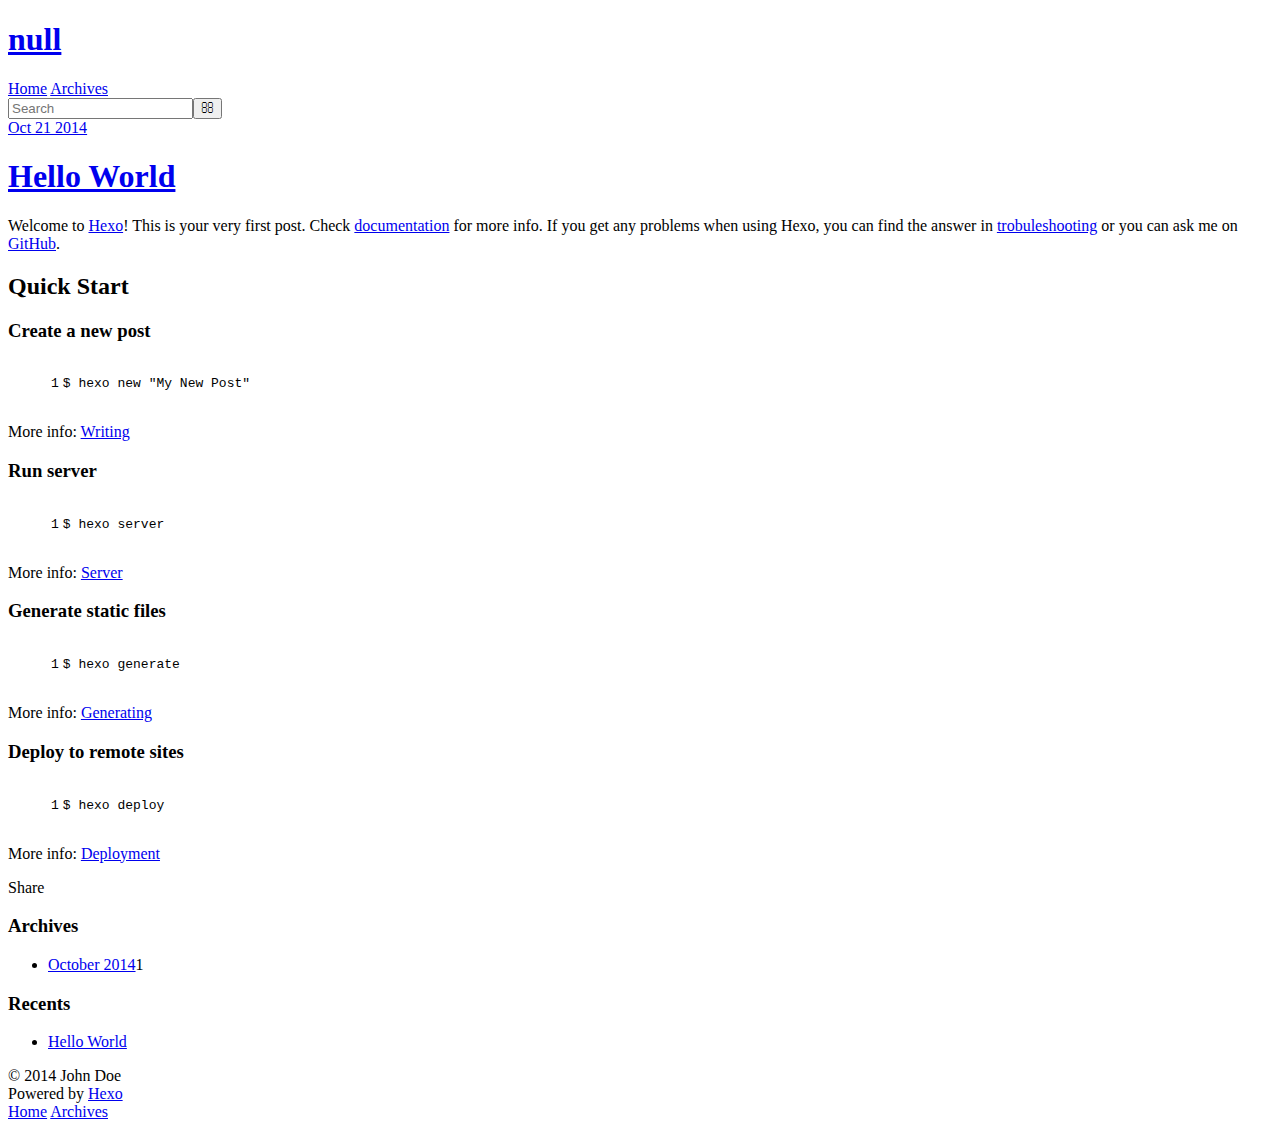
==== index.html @ 75761939 "Site updated: 2014-10-22 15:14:21" ====
<!DOCTYPE html>
<html>
<head>
  <meta charset="utf-8">
  
  <title>null</title>
  <meta name="viewport" content="width=device-width, initial-scale=1, maximum-scale=1">
  <meta name="description">
<meta property="og:type" content="website">
<meta property="og:title">
<meta property="og:url" content="http://yoursite.com/">
<meta property="og:site_name">
<meta property="og:description">
<meta name="twitter:card" content="summary">
<meta name="twitter:title">
<meta name="twitter:description">

  
    <link rel="alternative" href="/atom.xml" title="null" type="application/atom+xml">
  
  
    <link rel="icon" href="/favicon.png">
  
  <link href="//fonts.googleapis.com/css?family=Source+Code+Pro" rel="stylesheet" type="text/css">
  <link rel="stylesheet" href="/css/style.css" type="text/css">

  

</head>
<body>
  <div id="container">
    <div id="wrap">
      <header id="header">
  <div id="banner"></div>
  <div id="header-outer" class="outer">
    <div id="header-title" class="inner">
      <h1 id="logo-wrap">
        <a href="/" id="logo">null</a>
      </h1>
      
    </div>
    <div id="header-inner" class="inner">
      <nav id="main-nav">
        <a id="main-nav-toggle" class="nav-icon"></a>
        
          <a class="main-nav-link" href="/">Home</a>
        
          <a class="main-nav-link" href="/archives">Archives</a>
        
      </nav>
      <nav id="sub-nav">
        
          <a id="nav-rss-link" class="nav-icon" href="/atom.xml" title="RSS Feed"></a>
        
        <a id="nav-search-btn" class="nav-icon" title="Search"></a>
      </nav>
      <div id="search-form-wrap">
        <form action="//google.com/search" method="get" accept-charset="UTF-8" class="search-form"><input type="search" name="q" results="0" class="search-form-input" placeholder="Search"><input type="submit" value="&#xF002;" class="search-form-submit"><input type="hidden" name="q" value="site:http://yoursite.com"></form>
      </div>
    </div>
  </div>
</header>
      <div class="outer">
        <section id="main">
  
    <article id="post-hello-world" class="article article-type-post" itemscope itemprop="blogPost">
  <div class="article-meta">
    <a href="/2014/10/21/hello-world/" class="article-date">
  <time datetime="2014-10-21T13:55:14.000Z" itemprop="datePublished">Oct 21 2014</time>
</a>
    
  </div>
  <div class="article-inner">
    
    
      <header class="article-header">
        
  
    <h1 itemprop="name">
      <a class="article-title" href="/2014/10/21/hello-world/">Hello World</a>
    </h1>
  

      </header>
    
    <div class="article-entry" itemprop="articleBody">
      
        <p>Welcome to <a href="http://hexo.io/" target="_blank" rel="external">Hexo</a>! This is your very first post. Check <a href="http://hexo.io/docs/" target="_blank" rel="external">documentation</a> for more info. If you get any problems when using Hexo, you can find the answer in <a href="http://hexo.io/docs/troubleshooting.html" target="_blank" rel="external">trobuleshooting</a> or you can ask me on <a href="https://github.com/hexojs/hexo/issues" target="_blank" rel="external">GitHub</a>.</p>
<h2 id="Quick_Start">Quick Start</h2>
<h3 id="Create_a_new_post">Create a new post</h3>
<figure class="highlight bash"><table><tr><td class="gutter"><pre><div class="line">1</div></pre></td><td class="code"><pre><div class="line">$ hexo new <span class="string">"My New Post"</span></div></pre></td></tr></table></figure>

<p>More info: <a href="http://hexo.io/docs/writing.html" target="_blank" rel="external">Writing</a></p>
<h3 id="Run_server">Run server</h3>
<figure class="highlight bash"><table><tr><td class="gutter"><pre><div class="line">1</div></pre></td><td class="code"><pre><div class="line">$ hexo server</div></pre></td></tr></table></figure>

<p>More info: <a href="http://hexo.io/docs/server.html" target="_blank" rel="external">Server</a></p>
<h3 id="Generate_static_files">Generate static files</h3>
<figure class="highlight bash"><table><tr><td class="gutter"><pre><div class="line">1</div></pre></td><td class="code"><pre><div class="line">$ hexo generate</div></pre></td></tr></table></figure>

<p>More info: <a href="http://hexo.io/docs/generating.html" target="_blank" rel="external">Generating</a></p>
<h3 id="Deploy_to_remote_sites">Deploy to remote sites</h3>
<figure class="highlight bash"><table><tr><td class="gutter"><pre><div class="line">1</div></pre></td><td class="code"><pre><div class="line">$ hexo deploy</div></pre></td></tr></table></figure>

<p>More info: <a href="http://hexo.io/docs/deployment.html" target="_blank" rel="external">Deployment</a></p>

      
    </div>
    <footer class="article-footer">
      <a data-url="http://yoursite.com/2014/10/21/hello-world/" data-id="14nq9srunva4z43i" class="article-share-link">Share</a>
      
      
    </footer>
  </div>
  
</article>


  
  
</section>
        
          <aside id="sidebar">
  
    
  
    
  
    
  
    
  <div class="widget-wrap">
    <h3 class="widget-title">Archives</h3>
    <div class="widget">
      <ul class="archive-list"><li class="archive-list-item"><a class="archive-list-link" href="/archives/2014/10/">October 2014</a><span class="archive-list-count">1</span></li></ul>
    </div>
  </div>

  
    
  <div class="widget-wrap">
    <h3 class="widget-title">Recents</h3>
    <div class="widget">
      <ul>
        
          <li>
            <a href="/2014/10/21/hello-world/">Hello World</a>
          </li>
        
      </ul>
    </div>
  </div>

  
</aside>
        
      </div>
      <footer id="footer">
  
  <div class="outer">
    <div id="footer-info" class="inner">
      &copy; 2014 John Doe<br>
      Powered by <a href="http://hexo.io/" target="_blank">Hexo</a>
    </div>
  </div>
</footer>
    </div>
    <nav id="mobile-nav">
  
    <a href="/" class="mobile-nav-link">Home</a>
  
    <a href="/archives" class="mobile-nav-link">Archives</a>
  
</nav>
    

<script src="//ajax.googleapis.com/ajax/libs/jquery/2.0.3/jquery.min.js"></script>


  <link rel="stylesheet" href="/fancybox/jquery.fancybox.css" type="text/css">

  <script src="/fancybox/jquery.fancybox.pack.js" type="text/javascript"></script>



<script src="/js/script.js" type="text/javascript"></script>


  </div>
</body>
</html>
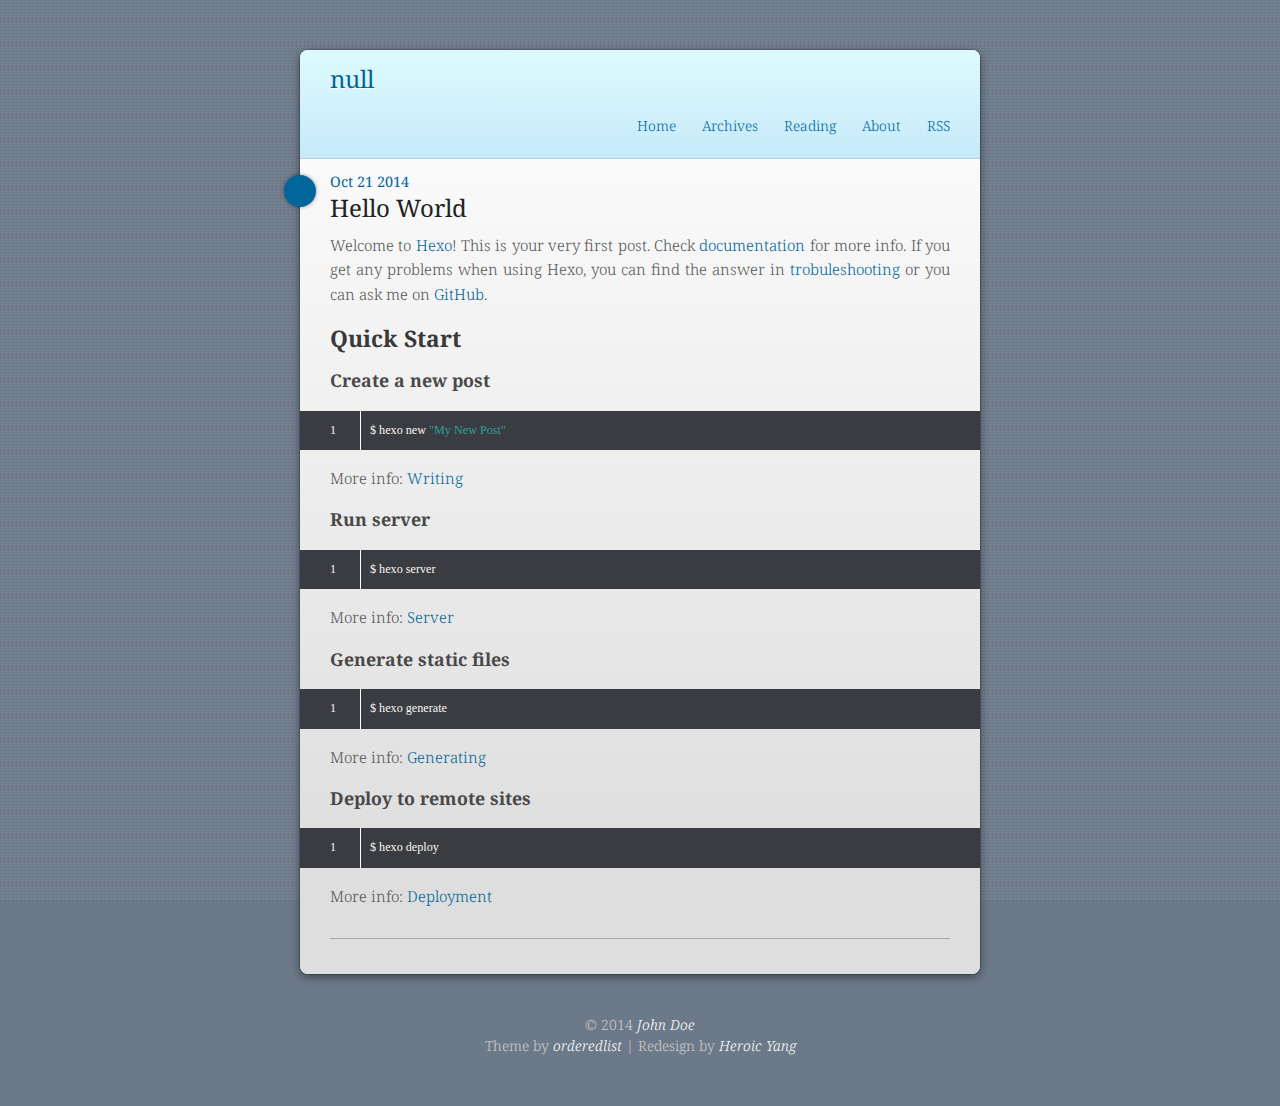
==== commit 9e2bf6bc: "Site updated: 2014-10-22 15:49:49" ====
--- a/index.html
+++ b/index.html
@@ -1,14 +1,19 @@
-<!DOCTYPE html>
+<!DOCTYPE HTML>
 <html>
 <head>
   <meta charset="utf-8">
+  <meta http-equiv="X-UA-Compatible" content="chrome=1">
   
   <title>null</title>
-  <meta name="viewport" content="width=device-width, initial-scale=1, maximum-scale=1">
+  <meta name="viewport" content="width=device-width, initial-scale=1, maximum-scale=1, user-scalable=no">
+  
+    <meta name="author" content="John Doe">
+  
+  
   <meta name="description">
 <meta property="og:type" content="website">
 <meta property="og:title">
-<meta property="og:url" content="http://yoursite.com/">
+<meta property="og:url" content="http://lyisme.com/">
 <meta property="og:site_name">
 <meta property="og:description">
 <meta name="twitter:card" content="summary">
@@ -16,76 +21,69 @@
 <meta name="twitter:description">
 
   
-    <link rel="alternative" href="/atom.xml" title="null" type="application/atom+xml">
+    <link rel="alternate" href="/atom.xml" title="null" type="application/atom+xml">
   
   
-    <link rel="icon" href="/favicon.png">
+    <link rel="icon" type="image/x-icon" href="/favicon.ico">
   
-  <link href="//fonts.googleapis.com/css?family=Source+Code+Pro" rel="stylesheet" type="text/css">
   <link rel="stylesheet" href="/css/style.css" type="text/css">
 
+  <!--[if lt IE 9]><script src="//html5shiv.googlecode.com/svn/trunk/html5.js"></script><![endif]-->
+  
+</head>
+
+<body>
+  <div class="wrapper">
+    <header id="header">
+  <div class="title">
+    <h1><a href="/">null</a></h1>
+    <p><a href="/"></a></p>
+  </div>
+  <nav class="nav">
+    <ul>
+      
+        <li><a href="/">Home</a></li>
+      
+        <li><a href="/archives">Archives</a></li>
+      
+        <li><a href="/reading">Reading</a></li>
+      
+        <li><a href="/about">About</a></li>
+      
+      
+        <li><a href="/atom.xml">RSS</a></li>
+      
+    </ul>
+    <div class="clearfix"></div>
+  </nav>
+  <div class="clearfix"></div>
+</header>
+    <div class="content">
+
+
+
+
+  
+    <article class="post">
+  <header>
+    
+      <div class="icon"></div>
+      <a href="/2014/10/21/hello-world/">
+  <time datetime="2014-10-21T13:55:14.000Z">
+    Oct 21 2014
+  </time>
+</a>
+    
+    
+  
+    <h1 class="title"><a href="/2014/10/21/hello-world/">Hello World</a></h1>
   
 
-</head>
-<body>
-  <div id="container">
-    <div id="wrap">
-      <header id="header">
-  <div id="banner"></div>
-  <div id="header-outer" class="outer">
-    <div id="header-title" class="inner">
-      <h1 id="logo-wrap">
-        <a href="/" id="logo">null</a>
-      </h1>
-      
-    </div>
-    <div id="header-inner" class="inner">
-      <nav id="main-nav">
-        <a id="main-nav-toggle" class="nav-icon"></a>
-        
-          <a class="main-nav-link" href="/">Home</a>
-        
-          <a class="main-nav-link" href="/archives">Archives</a>
-        
-      </nav>
-      <nav id="sub-nav">
-        
-          <a id="nav-rss-link" class="nav-icon" href="/atom.xml" title="RSS Feed"></a>
-        
-        <a id="nav-search-btn" class="nav-icon" title="Search"></a>
-      </nav>
-      <div id="search-form-wrap">
-        <form action="//google.com/search" method="get" accept-charset="UTF-8" class="search-form"><input type="search" name="q" results="0" class="search-form-input" placeholder="Search"><input type="submit" value="&#xF002;" class="search-form-submit"><input type="hidden" name="q" value="site:http://yoursite.com"></form>
-      </div>
-    </div>
-  </div>
-</header>
-      <div class="outer">
-        <section id="main">
+  </header>
   
-    <article id="post-hello-world" class="article article-type-post" itemscope itemprop="blogPost">
-  <div class="article-meta">
-    <a href="/2014/10/21/hello-world/" class="article-date">
-  <time datetime="2014-10-21T13:55:14.000Z" itemprop="datePublished">Oct 21 2014</time>
-</a>
+  <div class="entry">
     
-  </div>
-  <div class="article-inner">
-    
-    
-      <header class="article-header">
-        
-  
-    <h1 itemprop="name">
-      <a class="article-title" href="/2014/10/21/hello-world/">Hello World</a>
-    </h1>
-  
-
-      </header>
-    
-    <div class="article-entry" itemprop="articleBody">
-      
-        <p>Welcome to <a href="http://hexo.io/" target="_blank" rel="external">Hexo</a>! This is your very first post. Check <a href="http://hexo.io/docs/" target="_blank" rel="external">documentation</a> for more info. If you get any problems when using Hexo, you can find the answer in <a href="http://hexo.io/docs/troubleshooting.html" target="_blank" rel="external">trobuleshooting</a> or you can ask me on <a href="https://github.com/hexojs/hexo/issues" target="_blank" rel="external">GitHub</a>.</p>
+      <p>Welcome to <a href="http://hexo.io/" target="_blank" rel="external">Hexo</a>! This is your very first post. Check <a href="http://hexo.io/docs/" target="_blank" rel="external">documentation</a> for more info. If you get any problems when using Hexo, you can find the answer in <a href="http://hexo.io/docs/troubleshooting.html" target="_blank" rel="external">trobuleshooting</a> or you can ask me on <a href="https://github.com/hexojs/hexo/issues" target="_blank" rel="external">GitHub</a>.</p>
 <h2 id="Quick_Start">Quick Start</h2>
 <h3 id="Create_a_new_post">Create a new post</h3>
 <figure class="highlight bash"><table><tr><td class="gutter"><pre><div class="line">1</div></pre></td><td class="code"><pre><div class="line">$ hexo new <span class="string">"My New Post"</span></div></pre></td></tr></table></figure>
@@ -104,88 +102,54 @@
 
 <p>More info: <a href="http://hexo.io/docs/deployment.html" target="_blank" rel="external">Deployment</a></p>
 
-      
-    </div>
-    <footer class="article-footer">
-      <a data-url="http://yoursite.com/2014/10/21/hello-world/" data-id="14nq9srunva4z43i" class="article-share-link">Share</a>
+    
+  </div>
+  <footer class="end-sep">
+    
       
       
-    </footer>
-  </div>
-  
+    
+    <div class="clearfix"></div>
+  </footer>
 </article>
 
 
   
+
+  <nav id="pagination">
   
-</section>
-        
-          <aside id="sidebar">
   
-    
+  <div class="clearfix"></div>
+</nav>
+
+</div>
+  </div>
+  <footer id="footer"><div class="copyright">
   
-    
+  &copy; 2014 <a href="/">John Doe</a>
   
-    
-  
-    
-  <div class="widget-wrap">
-    <h3 class="widget-title">Archives</h3>
-    <div class="widget">
-      <ul class="archive-list"><li class="archive-list-item"><a class="archive-list-link" href="/archives/2014/10/">October 2014</a><span class="archive-list-count">1</span></li></ul>
-    </div>
-  </div>
-
-  
-    
-  <div class="widget-wrap">
-    <h3 class="widget-title">Recents</h3>
-    <div class="widget">
-      <ul>
-        
-          <li>
-            <a href="/2014/10/21/hello-world/">Hello World</a>
-          </li>
-        
-      </ul>
-    </div>
-  </div>
-
-  
-</aside>
-        
-      </div>
-      <footer id="footer">
-  
-  <div class="outer">
-    <div id="footer-info" class="inner">
-      &copy; 2014 John Doe<br>
-      Powered by <a href="http://hexo.io/" target="_blank">Hexo</a>
-    </div>
-  </div>
-</footer>
-    </div>
-    <nav id="mobile-nav">
-  
-    <a href="/" class="mobile-nav-link">Home</a>
-  
-    <a href="/archives" class="mobile-nav-link">Archives</a>
-  
-</nav>
-    
-
-<script src="//ajax.googleapis.com/ajax/libs/jquery/2.0.3/jquery.min.js"></script>
-
-
-  <link rel="stylesheet" href="/fancybox/jquery.fancybox.css" type="text/css">
-
-  <script src="/fancybox/jquery.fancybox.pack.js" type="text/javascript"></script>
+</div>
+<div class="theme-copyright">
+  Theme by <a href="https://github.com/orderedlist" target="_blank">orderedlist</a>
+   | 
+  Redesign by <a href="http://heroicyang.com/" target="_blank">Heroic Yang</a>
+</div>
+<div class="clearfix"></div></footer>
+  <script src="//ajax.googleapis.com/ajax/libs/jquery/1.8/jquery.min.js"></script>
+<script src="/js/scale.fix.js"></script>
+<script src="/js/jquery.imagesloaded.min.js"></script>
+<script src="/js/gallery.js"></script>
 
 
 
-<script src="/js/script.js" type="text/javascript"></script>
 
+<link rel="stylesheet" href="/fancybox/jquery.fancybox.css" media="screen" type="text/css">
+<script src="/fancybox/jquery.fancybox.pack.js"></script>
+<script type="text/javascript">
+  (function($){
+    $('.fancybox').fancybox();
+  })(jQuery);
+</script>
 
-  </div>
 </body>
 </html>--- a/css/style.css
+++ b/css/style.css
@@ -0,0 +1,951 @@
+@import url("https://fonts.googleapis.com/css?family=Droid+Serif:400italic,700italic,400,700");
+@font-face {
+  font-family: 'FontAwesome';
+  font-style: normal;
+  font-weight: normal;
+  src: url("fonts/fontawesome-webfont.eot?#iefix") format('embedded-opentype'), url("fonts/fontawesome-webfont.woff") format('woff'), url("fonts/fontawesome-webfont.ttf") format('truetype'), url("fonts/fontawesome-webfont.svg#FontAwesomeRegular") format('svg');
+}
+html {
+  background: #6c7989;
+  background: #6c7989 -webkit-linear-gradient(#6c7989, #434b55) fixed;
+  background: #6c7989 -moz-linear-gradient(#6c7989, #434b55) fixed;
+  background: #6c7989 -o-linear-gradient(#6c7989, #434b55) fixed;
+  background: #6c7989 -ms-linear-gradient(#6c7989, #434b55) fixed;
+  background: #6c7989 linear-gradient(#6c7989, #434b55) fixed;
+  background-image: url("images/checker.png");
+}
+body {
+  padding: 50px 0;
+  margin: 0;
+  font: 1em/1.5 "Droid Serif", Helvetica Neue, Helvetica, Arial, sans-serif;
+  color: #555;
+  font-weight: 300;
+}
+.wrapper {
+  width: 680px;
+  margin: 0 auto;
+  background: #dedede;
+  -webkit-border-radius: 8px;
+  border-radius: 8px;
+  -webkit-box-shadow: rgba(0,0,0,0.2) 0 0 0 1px, rgba(0,0,0,0.45) 0 3px 10px;
+  box-shadow: rgba(0,0,0,0.2) 0 0 0 1px, rgba(0,0,0,0.45) 0 3px 10px;
+}
+header,
+section,
+footer {
+  display: block;
+}
+a {
+  color: #069;
+  text-decoration: none;
+}
+p {
+  margin: 0 0 20px;
+  padding: 0;
+}
+strong {
+  color: #222;
+  font-weight: 700;
+}
+.content {
+  background: -webkit-linear-gradient(#fafafa, #dedede 700px);
+  background: -moz-linear-gradient(#fafafa, #dedede 700px);
+  background: -o-linear-gradient(#fafafa, #dedede 700px);
+  background: -ms-linear-gradient(#fafafa, #dedede 700px);
+  background: linear-gradient(#fafafa, #dedede 700px);
+  -webkit-border-radius: 0 0 8px 8px;
+  border-radius: 0 0 8px 8px;
+  border-top: 1px solid #fff;
+}
+.clearfix {
+  zoom: 1;
+}
+.clearfix:before,
+.clearfix:after {
+  content: "";
+  display: table;
+}
+.clearfix:after {
+  clear: both;
+}
+#header {
+  -webkit-border-radius: 8px 8px 0 0;
+  border-radius: 8px 8px 0 0;
+  background: #c6eafa -webkit-linear-gradient(#ddfbfc, #c6eafa);
+  background: #c6eafa -moz-linear-gradient(#ddfbfc, #c6eafa);
+  background: #c6eafa -o-linear-gradient(#ddfbfc, #c6eafa);
+  background: #c6eafa -ms-linear-gradient(#ddfbfc, #c6eafa);
+  background: #c6eafa linear-gradient(#ddfbfc, #c6eafa);
+  position: relative;
+  padding: 15px 30px;
+  border-bottom: 1px solid #b2d2e1;
+}
+#header .title {
+  float: left;
+}
+#header .nav {
+  float: right;
+  font-size: 0.875em;
+  font-family: "Droid Serif", Helvetica Neue, Helvetica, Arial, sans-serif;
+  line-height: 2.5em;
+}
+#header .nav ul {
+  list-style: none;
+}
+#header .nav ul li {
+  float: left;
+  margin-left: 26px;
+}
+#header h1 {
+  margin: 0;
+  padding: 0;
+  font-size: 1.5em;
+  font-weight: normal;
+  line-height: 1.2;
+  color: #069;
+  text-shadow: rgba(255,255,255,0.9) 0 1px 0;
+}
+#header.without-description h1 {
+  margin: 10px 0;
+}
+#header p {
+  margin: 0;
+  color: #61778b;
+  width: 300px;
+  font-size: 0.8125em;
+  font-style: italic;
+}
+article {
+  padding: 15px 30px;
+  position: relative;
+}
+article.page .icon {
+  display: none;
+}
+article.post .icon:before {
+  content: '\f0f6';
+}
+article.photo .icon:before {
+  content: '\f030';
+}
+article.link .icon:before {
+  content: '\f0c1';
+}
+article .gallery {
+  margin: 0 -30px 16px;
+  overflow: hidden;
+  position: relative;
+}
+article .gallery:hover .control {
+  opacity: 1;
+  -ms-filter: none;
+  filter: none;
+}
+article .gallery:hover img {
+  -webkit-transform: scale(1.1, 1.1);
+  -moz-transform: scale(1.1, 1.1);
+  -o-transform: scale(1.1, 1.1);
+  -ms-transform: scale(1.1, 1.1);
+  transform: scale(1.1, 1.1);
+  -webkit-transition: all 0.8s;
+  -moz-transition: all 0.8s;
+  -o-transition: all 0.8s;
+  -ms-transition: all 0.8s;
+  transition: all 0.8s;
+}
+@media screen and (max-width: 580px) {
+  article .gallery:hover img {
+    -webkit-transform: none;
+    -moz-transform: none;
+    -o-transform: none;
+    -ms-transform: none;
+    transform: none;
+    -webkit-transition: none;
+    -moz-transition: none;
+    -o-transition: none;
+    -ms-transition: none;
+    transition: none;
+  }
+}
+article .gallery img {
+  min-width: 100%;
+  max-width: 100%;
+  height: auto;
+  position: absolute;
+  top: 0;
+  left: 0;
+  opacity: 0;
+  -ms-filter: "progid:DXImageTransform.Microsoft.Alpha(Opacity=0)";
+  filter: alpha(opacity=0);
+  -webkit-transition: all 0.8s;
+  -moz-transition: all 0.8s;
+  -o-transition: all 0.8s;
+  -ms-transition: all 0.8s;
+  transition: all 0.8s;
+}
+article .gallery .control {
+  opacity: 0;
+  -ms-filter: "progid:DXImageTransform.Microsoft.Alpha(Opacity=0)";
+  filter: alpha(opacity=0);
+  -webkit-transition: 0.3s;
+  -moz-transition: 0.3s;
+  -o-transition: 0.3s;
+  -ms-transition: 0.3s;
+  transition: 0.3s;
+}
+article .gallery .prev,
+article .gallery .next {
+  position: absolute;
+  top: 0;
+  width: 50%;
+  height: 100%;
+  cursor: pointer;
+}
+article .gallery .prev:before,
+article .gallery .next:before {
+  position: absolute;
+  font: 24px/1 FontAwesome;
+  text-align: center;
+  width: 24px;
+  text-shadow: 0 0 15px rgba(0,0,0,0.5);
+  color: #fff;
+  margin-top: -12px;
+  top: 50%;
+}
+article .gallery .prev {
+  left: 0;
+}
+article .gallery .prev:before {
+  content: '\f053';
+  left: 10px;
+}
+article .gallery .next {
+  right: 0;
+}
+article .gallery .next:before {
+  content: '\f054';
+  right: 10px;
+}
+article header {
+  -webkit-border-radius: 0;
+  border-radius: 0;
+  background: none;
+  position: relative;
+  padding: 0;
+  border-bottom: 0;
+  margin-bottom: 10px;
+}
+article header .icon {
+  width: 32px;
+  height: 32px;
+  position: absolute;
+  top: 0px;
+  left: 0px;
+  margin-left: -46px;
+  color: #fff;
+  background: #069;
+  -webkit-border-radius: 100em;
+  border-radius: 100em;
+  -webkit-box-shadow: 0 0 4px rgba(0,0,0,0.4);
+  box-shadow: 0 0 4px rgba(0,0,0,0.4);
+}
+@media screen and (max-width: 600px) {
+  article header .icon {
+    display: none;
+  }
+}
+article header .icon:before {
+  position: absolute;
+  font: 20px FontAwesome;
+  top: 6px;
+  left: 0;
+  width: 32px;
+  text-align: center;
+}
+article header time {
+  font: 0.9em "Droid Serif", Helvetica Neue, Helvetica, Arial, sans-serif;
+  margin-bottom: 5px;
+  display: block;
+  line-height: 1;
+}
+article header .title {
+  font-size: 1.5em;
+  font-weight: normal;
+  line-height: 1.2;
+  margin: 0;
+  padding: 0;
+  text-shadow: rgba(255,255,255,0.9) 0 1px 0;
+}
+article header .title a {
+  color: #222;
+}
+article header .title a:hover {
+  color: #069;
+}
+article .entry {
+  font-size: 0.95em;
+  text-align: justify;
+  line-height: 1.6;
+}
+article .entry h1,
+article .entry h2,
+article .entry h3,
+article .entry h4,
+article .entry h5,
+article .entry h6 {
+  color: #222;
+  padding: 0;
+  margin: 0 0 20px;
+  line-height: 1.2;
+}
+article .entry p,
+article .entry ul,
+article .entry ol,
+article .entry table,
+article .entry dl {
+  margin: 0 0 20px;
+}
+article .entry p {
+  white-space: pre-wrap;
+  word-wrap: break-word;
+}
+article .entry h1,
+article .entry h2,
+article .entry h3 {
+  line-height: 1.1;
+}
+article .entry h1 {
+  font-size: 1.75em;
+}
+article .entry h2 {
+  color: #393939;
+}
+article .entry h3,
+article .entry h4,
+article .entry h5,
+article .entry h6 {
+  color: #494949;
+}
+article .entry blockquote {
+  margin: 0 -30px 20px;
+  padding: 15px 20px 1px 40px;
+  font-style: italic;
+  background: #ccc;
+  background: rgba(0,0,0,0.06);
+  color: #222;
+}
+article .entry img,
+article .entry video {
+  max-width: 98%;
+  -webkit-border-radius: 3px;
+  border-radius: 3px;
+  padding: 5px;
+  background: #fff;
+  -webkit-box-shadow: 0 0 8px #aaa;
+  box-shadow: 0 0 8px #aaa;
+}
+article .entry img.nstyle,
+article .entry video.nstyle {
+  -webkit-border-radius: 0;
+  border-radius: 0;
+  padding: 0;
+  background: none;
+  -webkit-box-shadow: none;
+  box-shadow: none;
+}
+article .entry iframe {
+  max-width: 98%;
+}
+article .entry .caption {
+  display: block;
+  margin-top: 5px;
+  color: #aaa;
+  position: relative;
+  font-size: 0.9em;
+  padding-left: 25px;
+}
+article .entry .caption:before {
+  content: '\f040';
+  position: absolute;
+  font: 1.3em FontAwesome;
+  position: absolute;
+  left: 0;
+  top: 3px;
+}
+article .entry code,
+article .entry pre {
+  font-family: Monaco, Bitstream Vera Sans Mono, Lucida Console, Terminal;
+  color: #333;
+  font-size: 0.8em;
+  overflow-x: scroll;
+}
+article .entry code {
+  font-size: 0.8em;
+}
+article .entry pre {
+  padding: 10px 30px;
+  background: #3a3c42;
+  color: #f8f8f2;
+  margin: 0 -30px 16px;
+}
+@media screen and (max-width: 580px) {
+  article .entry pre {
+    margin: 0 -20px 16px;
+    padding: 10px 20px;
+  }
+}
+article .entry pre code {
+  color: #f8f8f2;
+}
+li article .entry pre {
+  margin-left: -60px;
+  padding-left: 60px;
+}
+article .entry .gist article {
+  padding: 10px;
+}
+article .entry .gist table {
+  margin: 0;
+}
+article .entry .gist table td {
+  border-bottom: 0;
+}
+article .entry .gist table td.line-numbers {
+  font-size: 12px;
+}
+article .entry .gist pre {
+  margin: 0 -10px 16px;
+  padding: 10px 20px;
+  background: #f8f8f8;
+  color: #333;
+}
+article .entry table {
+  width: 100%;
+  border-collapse: collapse;
+  table-layout: fixed;
+}
+article .entry th,
+article .entry td {
+  text-align: left;
+  padding: 5px 10px;
+  border-bottom: 1px solid #aaa;
+}
+article .entry dt {
+  color: #222;
+  font-weight: 700;
+}
+article .entry th {
+  color: #222;
+}
+article .entry small {
+  font-size: 0.7em;
+}
+article .entry hr {
+  border: 0;
+  background: #aaa;
+  height: 1px;
+  margin: 0 0 20px;
+}
+article .entry .text-lt {
+  text-decoration: line-through;
+}
+article footer {
+  font-size: 0.875em;
+  border-top: 1px solid #aaa;
+  padding: 10px 0 0 0;
+  margin-top: 10px;
+}
+article footer.end-sep {
+  border-top: none;
+  border-bottom: 1px solid #aaa;
+  padding: 0 0 10px 0;
+}
+article footer a:before {
+  font: 1.1em FontAwesome;
+  padding-right: 10px;
+  vertical-align: middle;
+}
+article footer a.more-link:before {
+  content: '\f054';
+}
+article footer a.comment-link:before {
+  content: '\f075';
+}
+article footer .categories,
+article footer .tags {
+  margin: 5px 0;
+}
+article footer .categories:before,
+article footer .tags:before {
+  font: 1.1em FontAwesome;
+  margin-right: 5px;
+}
+article footer .categories:before {
+  content: '\f07b';
+}
+article footer .tags:before {
+  content: '\f02b';
+}
+#comment {
+  padding: 0 20px 20px;
+  overflow-x: hidden;
+}
+#comment .title {
+  font-weight: normal;
+  margin-bottom: 15px;
+}
+#pagination {
+  padding-bottom: 20px;
+}
+#pagination a {
+  display: block;
+  padding: 5px 10px;
+  font-family: "Droid Serif", Helvetica Neue, Helvetica, Arial, sans-serif;
+  background: #069;
+  color: #fff;
+  text-decoration: none;
+}
+#pagination .prev {
+  float: left;
+}
+#pagination .prev:before {
+  content: '\f053';
+  padding-right: 10px;
+  font-family: FontAwesome;
+}
+#pagination .next {
+  float: right;
+}
+#pagination .next:after {
+  content: '\f054';
+  padding-left: 10px;
+  font-family: FontAwesome;
+}
+.archives-title {
+  font-weight: normal;
+  font-size: 1.4em;
+  margin-bottom: 10px;
+  padding: 0 30px;
+  text-shadow: 0 0 1px #fff;
+}
+.archives-title:before {
+  font-family: FontAwesome;
+  content: '\f073';
+  margin-right: 10px;
+}
+.archives-title.tag:before {
+  content: '\f02b';
+}
+.archives-title.category:before {
+  content: '\f07b';
+}
+.archives-wrapper:last-child {
+  padding-bottom: 10px;
+}
+.archives-wrapper .archives-year > a {
+  color: #555;
+}
+.archives-wrapper .archives > article {
+  padding-top: 0;
+  padding-bottom: 0;
+}
+.archives-wrapper .archives > article header .title {
+  font-size: 1.1em;
+}
+#footer {
+  width: 680px;
+  margin: 20px auto 0;
+  padding: 20px 0 0;
+  font-size: 0.875em;
+  color: #ccc;
+  overflow: hidden;
+  text-align: center;
+}
+#footer a {
+  color: #fff;
+  font-style: italic;
+}
+@media screen and (max-width: 740px) {
+  body {
+    padding: 0;
+  }
+  .wrapper {
+    -webkit-border-radius: 0;
+    border-radius: 0;
+    -webkit-box-shadow: none;
+    box-shadow: none;
+    width: 100%;
+  }
+  #footer {
+    -webkit-border-radius: 0;
+    border-radius: 0;
+    margin: 0 auto;
+    padding: 10px;
+    width: auto;
+    text-align: left;
+  }
+}
+@media screen and (max-width: 580px) {
+  #header {
+    padding: 15px 20px;
+  }
+  #header .title {
+    float: none;
+  }
+  #header .nav ul li {
+    margin-left: 10px;
+  }
+  #header p {
+    width: 100%;
+  }
+  .archives-title {
+    padding: 0 20px;
+  }
+  article {
+    padding: 15px 20px;
+  }
+  article .gallery {
+    margin: 0 -20px 16px;
+  }
+  article .entry blockquote {
+    margin: 0 -20px 20px;
+  }
+}
+figure.highlight {
+  margin: 0 -30px 16px;
+  padding: 0 30px;
+  background: #3a3c42;
+}
+@media screen and (max-width: 580px) {
+  figure.highlight {
+    margin: 0 -20px 16px;
+    padding: 0 20px;
+  }
+}
+figure.highlight pre {
+  margin: 0 -30px 0px;
+}
+@media screen and (max-width: 580px) {
+  figure.highlight pre {
+    margin: 0 -20px 0px;
+  }
+}
+figure.highlight table {
+  margin: 0;
+  border-spacing: 0;
+}
+figure.highlight td {
+  padding: 0;
+  border-bottom: 0;
+}
+figure.highlight .gutter {
+  width: 40px;
+}
+@media screen and (max-width: 580px) {
+  figure.highlight .gutter {
+    display: none;
+  }
+}
+figure.highlight .gutter pre {
+  position: relative;
+  padding: 10px 0 10px 30px;
+  border-right: 1px solid #fff;
+  height: 100%;
+  width: 30px;
+}
+pre .comment,
+pre .template_comment,
+pre .diff .header,
+pre .doctype,
+pre .pi,
+pre .lisp .string,
+pre .javadoc {
+  color: #93a1a1;
+  font-style: italic;
+}
+pre .keyword,
+pre .winutils,
+pre .method,
+pre .addition,
+pre .css .tag,
+pre .request,
+pre .status,
+pre .nginx .title {
+  color: #859900;
+}
+pre .number,
+pre .command,
+pre .string,
+pre .tag .value,
+pre .phpdoc,
+pre .tex .formula,
+pre .regexp,
+pre .hexcolor {
+  color: #2aa198;
+}
+pre .title,
+pre .localvars,
+pre .chunk,
+pre .decorator,
+pre .built_in,
+pre .identifier,
+pre .vhdl,
+pre .literal,
+pre .id {
+  color: #268bd2;
+}
+pre .attribute,
+pre .variable,
+pre .lisp .body,
+pre .smalltalk .number,
+pre .constant,
+pre .class .title,
+pre .parent,
+pre .haskell .type {
+  color: #b58900;
+}
+pre .preprocessor,
+pre .preprocessor .keyword,
+pre .shebang,
+pre .symbol,
+pre .symbol .string,
+pre .diff .change,
+pre .special,
+pre .attr_selector,
+pre .important,
+pre .subst,
+pre .cdata,
+pre .clojure .title {
+  color: #cb4b16;
+}
+pre .deletion {
+  color: #dc322f;
+}
+.gist .highlight {
+  background: #fff;
+}
+.gist .highlight .c {
+  color: #998;
+  font-style: italic;
+}
+.gist .highlight .err {
+  color: #a61717;
+  background-color: #e3d2d2;
+}
+.gist .highlight .k {
+  font-weight: bold;
+}
+.gist .highlight .o {
+  font-weight: bold;
+}
+.gist .highlight .cm {
+  color: #998;
+  font-style: italic;
+}
+.gist .highlight .cp {
+  color: #999;
+  font-weight: bold;
+}
+.gist .highlight .c1 {
+  color: #998;
+  font-style: italic;
+}
+.gist .highlight .cs {
+  color: #999;
+  font-weight: bold;
+  font-style: italic;
+}
+.gist .highlight .gd {
+  color: #000;
+  background-color: #fdd;
+}
+.gist .highlight .gd .x {
+  color: #000;
+  background-color: #faa;
+}
+.gist .highlight .ge {
+  font-style: italic;
+}
+.gist .highlight .gr {
+  color: #a00;
+}
+.gist .highlight .gh {
+  color: #999;
+}
+.gist .highlight .gi {
+  color: #000;
+  background-color: #dfd;
+}
+.gist .highlight .gi .x {
+  color: #000;
+  background-color: #afa;
+}
+.gist .highlight .go {
+  color: #888;
+}
+.gist .highlight .gp {
+  color: #555;
+}
+.gist .highlight .gs {
+  font-weight: bold;
+}
+.gist .highlight .gu {
+  color: #800080;
+  font-weight: bold;
+}
+.gist .highlight .gt {
+  color: #a00;
+}
+.gist .highlight .kc {
+  font-weight: bold;
+}
+.gist .highlight .kd {
+  font-weight: bold;
+}
+.gist .highlight .kn {
+  font-weight: bold;
+}
+.gist .highlight .kp {
+  font-weight: bold;
+}
+.gist .highlight .kr {
+  font-weight: bold;
+}
+.gist .highlight .kt {
+  color: #458;
+  font-weight: bold;
+}
+.gist .highlight .m {
+  color: #099;
+}
+.gist .highlight .s {
+  color: #d14;
+}
+.gist .highlight .n {
+  color: #333;
+}
+.gist .highlight .na {
+  color: #008080;
+}
+.gist .highlight .nb {
+  color: #0086b3;
+}
+.gist .highlight .nc {
+  color: #458;
+  font-weight: bold;
+}
+.gist .highlight .no {
+  color: #008080;
+}
+.gist .highlight .ni {
+  color: #800080;
+}
+.gist .highlight .ne {
+  color: #900;
+  font-weight: bold;
+}
+.gist .highlight .nf {
+  color: #900;
+  font-weight: bold;
+}
+.gist .highlight .nn {
+  color: #555;
+}
+.gist .highlight .nt {
+  color: #000080;
+}
+.gist .highlight .nv {
+  color: #008080;
+}
+.gist .highlight .ow {
+  font-weight: bold;
+}
+.gist .highlight .w {
+  color: #bbb;
+}
+.gist .highlight .mf {
+  color: #099;
+}
+.gist .highlight .mh {
+  color: #099;
+}
+.gist .highlight .mi {
+  color: #099;
+}
+.gist .highlight .mo {
+  color: #099;
+}
+.gist .highlight .sb {
+  color: #d14;
+}
+.gist .highlight .sc {
+  color: #d14;
+}
+.gist .highlight .sd {
+  color: #d14;
+}
+.gist .highlight .s2 {
+  color: #d14;
+}
+.gist .highlight .se {
+  color: #d14;
+}
+.gist .highlight .sh {
+  color: #d14;
+}
+.gist .highlight .si {
+  color: #d14;
+}
+.gist .highlight .sx {
+  color: #d14;
+}
+.gist .highlight .sr {
+  color: #009926;
+}
+.gist .highlight .s1 {
+  color: #d14;
+}
+.gist .highlight .ss {
+  color: #990073;
+}
+.gist .highlight .bp {
+  color: #999;
+}
+.gist .highlight .vc {
+  color: #008080;
+}
+.gist .highlight .vg {
+  color: #008080;
+}
+.gist .highlight .vi {
+  color: #008080;
+}
+.gist .highlight .il {
+  color: #099;
+}
+.gist .highlight .gc {
+  color: #999;
+  background-color: #eaf2f5;
+}
+.gist .type-csharp .highlight .k {
+  color: #00f;
+}
+.gist .type-csharp .highlight .kt {
+  color: #00f;
+}
+.gist .type-csharp .highlight .nf {
+  color: #000;
+  font-weight: normal;
+}
+.gist .type-csharp .highlight .nc {
+  color: #2b91af;
+}
+.gist .type-csharp .highlight .nn {
+  color: #000;
+}
+.gist .type-csharp .highlight .s {
+  color: #a31515;
+}
+.gist .type-csharp .highlight .sc {
+  color: #a31515;
+}
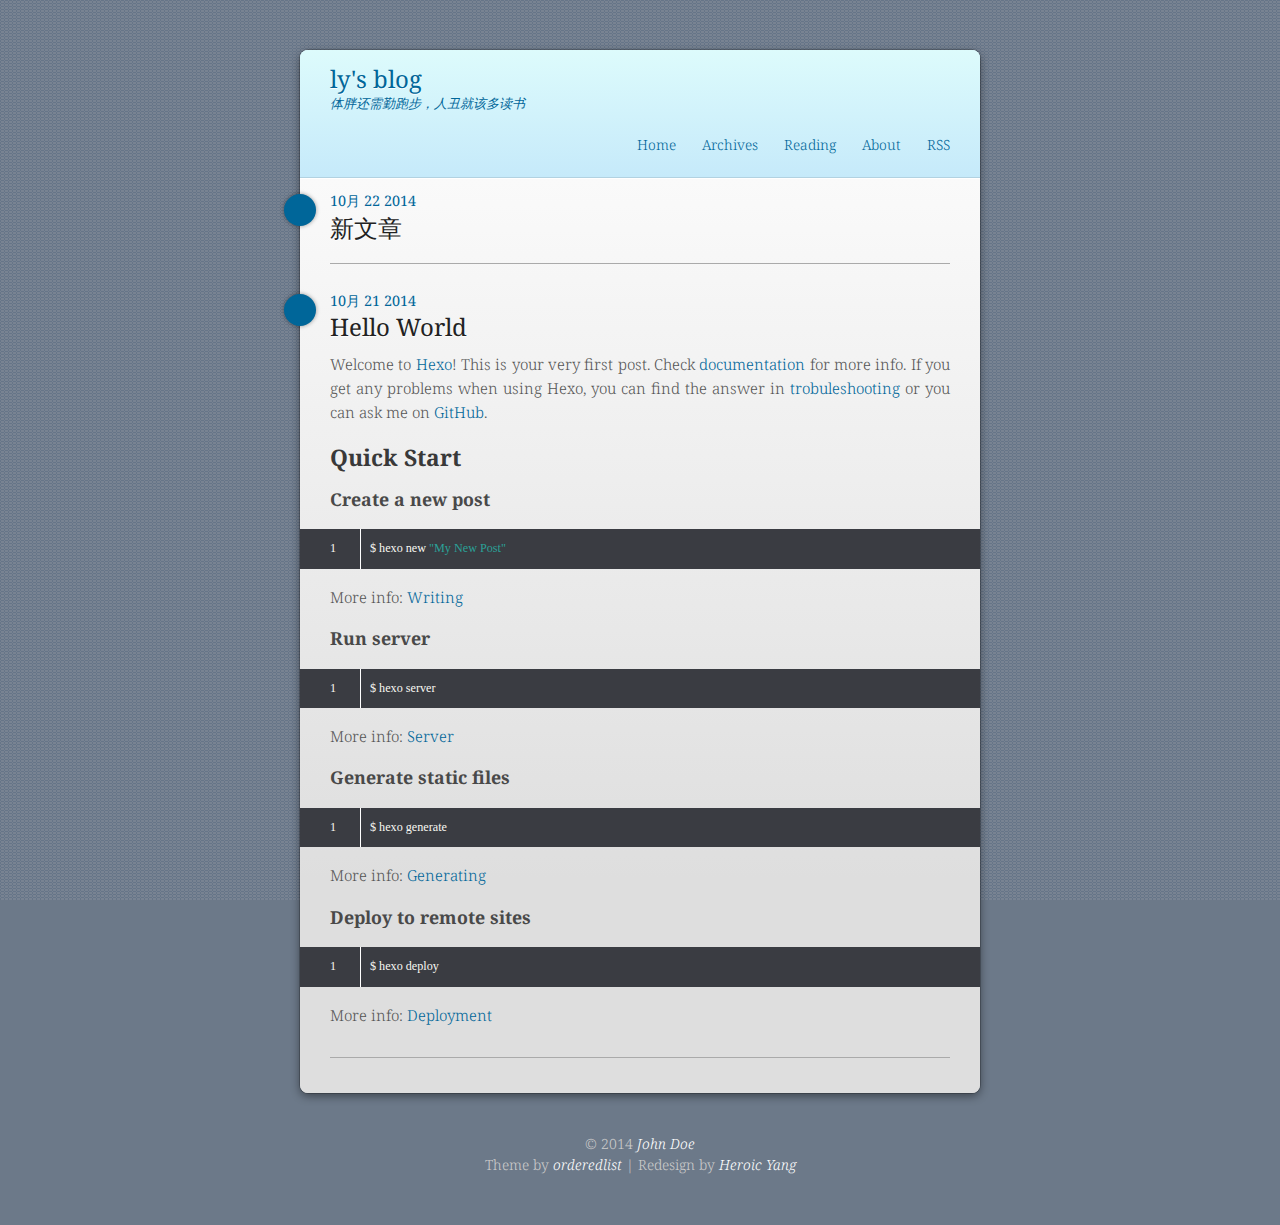
==== commit 141ea4bc: "Site updated: 2014-10-22 22:01:58" ====
--- a/index.html
+++ b/index.html
@@ -4,24 +4,24 @@
   <meta charset="utf-8">
   <meta http-equiv="X-UA-Compatible" content="chrome=1">
   
-  <title>null</title>
+  <title>ly&#39;s blog</title>
   <meta name="viewport" content="width=device-width, initial-scale=1, maximum-scale=1, user-scalable=no">
   
     <meta name="author" content="John Doe">
   
   
-  <meta name="description">
+  <meta name="description" content="体胖还需勤跑步，人丑就该多读书">
 <meta property="og:type" content="website">
-<meta property="og:title">
+<meta property="og:title" content="ly's blog">
 <meta property="og:url" content="http://lyisme.com/">
-<meta property="og:site_name">
-<meta property="og:description">
+<meta property="og:site_name" content="ly's blog">
+<meta property="og:description" content="体胖还需勤跑步，人丑就该多读书">
 <meta name="twitter:card" content="summary">
-<meta name="twitter:title">
-<meta name="twitter:description">
+<meta name="twitter:title" content="ly's blog">
+<meta name="twitter:description" content="体胖还需勤跑步，人丑就该多读书">
 
   
-    <link rel="alternate" href="/atom.xml" title="null" type="application/atom+xml">
+    <link rel="alternate" href="/atom.xml" title="ly&#39;s blog" type="application/atom+xml">
   
   
     <link rel="icon" type="image/x-icon" href="/favicon.ico">
@@ -36,8 +36,8 @@
   <div class="wrapper">
     <header id="header">
   <div class="title">
-    <h1><a href="/">null</a></h1>
-    <p><a href="/"></a></p>
+    <h1><a href="/">ly&#39;s blog</a></h1>
+    <p><a href="/">体胖还需勤跑步，人丑就该多读书</a></p>
   </div>
   <nav class="nav">
     <ul>
@@ -68,9 +68,42 @@
   <header>
     
       <div class="icon"></div>
+      <a href="/2014/10/22/my-new-post/">
+  <time datetime="2014-10-22T07:57:15.000Z">
+    10月 22 2014
+  </time>
+</a>
+    
+    
+  
+    <h1 class="title"><a href="/2014/10/22/my-new-post/">新文章</a></h1>
+  
+
+  </header>
+  
+  <div class="entry">
+    
+      
+    
+  </div>
+  <footer class="end-sep">
+    
+      
+      
+    
+    <div class="clearfix"></div>
+  </footer>
+</article>
+
+
+  
+    <article class="post">
+  <header>
+    
+      <div class="icon"></div>
       <a href="/2014/10/21/hello-world/">
   <time datetime="2014-10-21T13:55:14.000Z">
-    Oct 21 2014
+    10月 21 2014
   </time>
 </a>
     
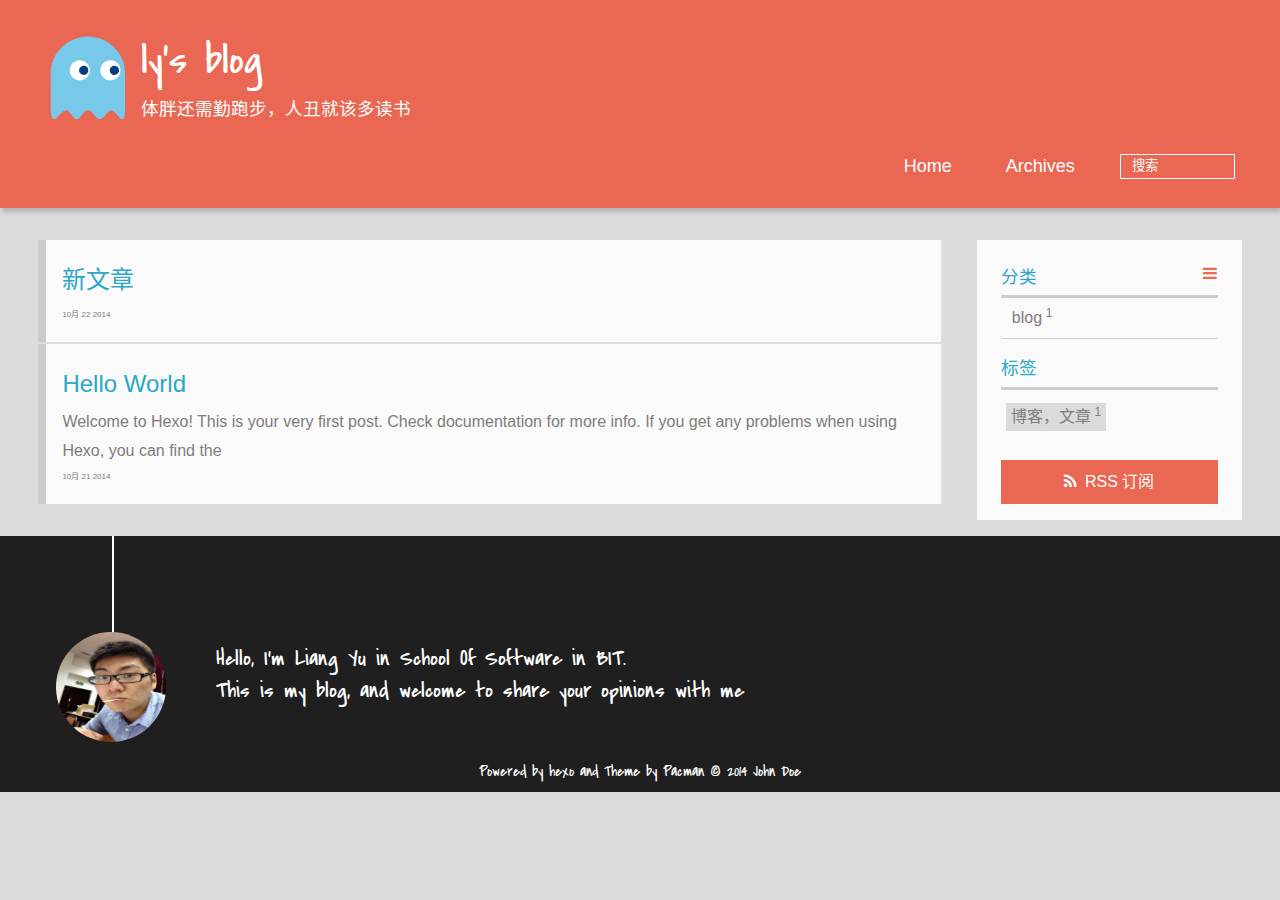
==== commit 33c8fc53: "Site updated: 2014-10-22 23:17:24" ====
--- a/index.html
+++ b/index.html
@@ -1,188 +1,211 @@
-<!DOCTYPE HTML>
-<html>
+
+ <!DOCTYPE HTML>
+<html lang="zh-CN">
 <head>
-  <meta charset="utf-8">
-  <meta http-equiv="X-UA-Compatible" content="chrome=1">
-  
-  <title>ly&#39;s blog</title>
-  <meta name="viewport" content="width=device-width, initial-scale=1, maximum-scale=1, user-scalable=no">
-  
+  <meta charset="UTF-8">
+  
+    <title>ly&#39;s blog</title>
+    <meta name="viewport" content="width=device-width, initial-scale=1, maximum-scale=3, minimum-scale=1">
+    
     <meta name="author" content="John Doe">
-  
-  
-  <meta name="description" content="体胖还需勤跑步，人丑就该多读书">
-<meta property="og:type" content="website">
-<meta property="og:title" content="ly's blog">
-<meta property="og:url" content="http://lyisme.com/">
-<meta property="og:site_name" content="ly's blog">
-<meta property="og:description" content="体胖还需勤跑步，人丑就该多读书">
-<meta name="twitter:card" content="summary">
-<meta name="twitter:title" content="ly's blog">
-<meta name="twitter:description" content="体胖还需勤跑步，人丑就该多读书">
-
-  
-    <link rel="alternate" href="/atom.xml" title="ly&#39;s blog" type="application/atom+xml">
-  
-  
-    <link rel="icon" type="image/x-icon" href="/favicon.ico">
-  
-  <link rel="stylesheet" href="/css/style.css" type="text/css">
-
-  <!--[if lt IE 9]><script src="//html5shiv.googlecode.com/svn/trunk/html5.js"></script><![endif]-->
-  
+    
+    <meta name="description" content="体胖还需勤跑步，人丑就该多读书">
+    
+    
+    
+    
+    
+    <link rel="icon" href="/img/robit.ico">
+    
+    
+    <link rel="apple-touch-icon" href="/img/robit.jpg">
+    <link rel="apple-touch-icon-precomposed" href="/img/robit.jpg">
+    
+    <link rel="stylesheet" href="/css/style.css" type="text/css">
+
 </head>
 
-<body>
-  <div class="wrapper">
-    <header id="header">
-  <div class="title">
-    <h1><a href="/">ly&#39;s blog</a></h1>
-    <p><a href="/">体胖还需勤跑步，人丑就该多读书</a></p>
-  </div>
-  <nav class="nav">
-    <ul>
-      
-        <li><a href="/">Home</a></li>
-      
-        <li><a href="/archives">Archives</a></li>
-      
-        <li><a href="/reading">Reading</a></li>
-      
-        <li><a href="/about">About</a></li>
-      
-      
-        <li><a href="/atom.xml">RSS</a></li>
-      
-    </ul>
-    <div class="clearfix"></div>
-  </nav>
-  <div class="clearfix"></div>
-</header>
-    <div class="content">
-
-
-
-
-  
-    <article class="post">
-  <header>
-    
-      <div class="icon"></div>
-      <a href="/2014/10/22/my-new-post/">
-  <time datetime="2014-10-22T07:57:15.000Z">
-    10月 22 2014
-  </time>
-</a>
-    
-    
-  
-    <h1 class="title"><a href="/2014/10/22/my-new-post/">新文章</a></h1>
-  
-
-  </header>
-  
-  <div class="entry">
-    
-      
-    
-  </div>
-  <footer class="end-sep">
-    
-      
-      
-    
-    <div class="clearfix"></div>
-  </footer>
-</article>
-
-
-  
-    <article class="post">
-  <header>
-    
-      <div class="icon"></div>
-      <a href="/2014/10/21/hello-world/">
-  <time datetime="2014-10-21T13:55:14.000Z">
-    10月 21 2014
-  </time>
-</a>
-    
-    
-  
-    <h1 class="title"><a href="/2014/10/21/hello-world/">Hello World</a></h1>
-  
-
-  </header>
-  
-  <div class="entry">
-    
-      <p>Welcome to <a href="http://hexo.io/" target="_blank" rel="external">Hexo</a>! This is your very first post. Check <a href="http://hexo.io/docs/" target="_blank" rel="external">documentation</a> for more info. If you get any problems when using Hexo, you can find the answer in <a href="http://hexo.io/docs/troubleshooting.html" target="_blank" rel="external">trobuleshooting</a> or you can ask me on <a href="https://github.com/hexojs/hexo/issues" target="_blank" rel="external">GitHub</a>.</p>
-<h2 id="Quick_Start">Quick Start</h2>
-<h3 id="Create_a_new_post">Create a new post</h3>
-<figure class="highlight bash"><table><tr><td class="gutter"><pre><div class="line">1</div></pre></td><td class="code"><pre><div class="line">$ hexo new <span class="string">"My New Post"</span></div></pre></td></tr></table></figure>
-
-<p>More info: <a href="http://hexo.io/docs/writing.html" target="_blank" rel="external">Writing</a></p>
-<h3 id="Run_server">Run server</h3>
-<figure class="highlight bash"><table><tr><td class="gutter"><pre><div class="line">1</div></pre></td><td class="code"><pre><div class="line">$ hexo server</div></pre></td></tr></table></figure>
-
-<p>More info: <a href="http://hexo.io/docs/server.html" target="_blank" rel="external">Server</a></p>
-<h3 id="Generate_static_files">Generate static files</h3>
-<figure class="highlight bash"><table><tr><td class="gutter"><pre><div class="line">1</div></pre></td><td class="code"><pre><div class="line">$ hexo generate</div></pre></td></tr></table></figure>
-
-<p>More info: <a href="http://hexo.io/docs/generating.html" target="_blank" rel="external">Generating</a></p>
-<h3 id="Deploy_to_remote_sites">Deploy to remote sites</h3>
-<figure class="highlight bash"><table><tr><td class="gutter"><pre><div class="line">1</div></pre></td><td class="code"><pre><div class="line">$ hexo deploy</div></pre></td></tr></table></figure>
-
-<p>More info: <a href="http://hexo.io/docs/deployment.html" target="_blank" rel="external">Deployment</a></p>
-
-    
-  </div>
-  <footer class="end-sep">
-    
-      
-      
-    
-    <div class="clearfix"></div>
-  </footer>
-</article>
-
-
-  
-
-  <nav id="pagination">
-  
-  
-  <div class="clearfix"></div>
-</nav>
-
-</div>
-  </div>
-  <footer id="footer"><div class="copyright">
-  
-  &copy; 2014 <a href="/">John Doe</a>
-  
-</div>
-<div class="theme-copyright">
-  Theme by <a href="https://github.com/orderedlist" target="_blank">orderedlist</a>
-   | 
-  Redesign by <a href="http://heroicyang.com/" target="_blank">Heroic Yang</a>
-</div>
-<div class="clearfix"></div></footer>
-  <script src="//ajax.googleapis.com/ajax/libs/jquery/1.8/jquery.min.js"></script>
-<script src="/js/scale.fix.js"></script>
-<script src="/js/jquery.imagesloaded.min.js"></script>
-<script src="/js/gallery.js"></script>
-
-
-
-
-<link rel="stylesheet" href="/fancybox/jquery.fancybox.css" media="screen" type="text/css">
-<script src="/fancybox/jquery.fancybox.pack.js"></script>
+  <body>
+    <header>
+      <div>
+		
+			<div id="imglogo">
+				<a href="/"><img src="/img/logo.svg" alt="ly&#39;s blog" title="ly&#39;s blog"/></a>
+			</div>
+			
+			<div id="textlogo">
+				<h1 class="site-name"><a href="/" title="ly&#39;s blog">ly&#39;s blog</a></h1>
+				<h2 class="blog-motto">体胖还需勤跑步，人丑就该多读书</h2>
+			</div>
+			<div class="navbar"><a class="navbutton navmobile" href="#" title="菜单">
+			</a></div>
+			<nav class="animated">
+				<ul>
+					<ul>
+					 
+						<li><a href="/">Home</a></li>
+					
+						<li><a href="/archives">Archives</a></li>
+					
+					<li>
+					
+					<form class="search" action="//google.com/search" method="get" accept-charset="utf-8">
+						<label>Search</label>
+						<input type="text" id="search" name="q" autocomplete="off" maxlength="20" placeholder="搜索" />
+						<input type="hidden" name="q" value="site:lyisme.com">
+					</form>
+					
+					</li>
+				</ul>
+			</nav>			
+</div>
+
+    </header>
+    <div id="container">
+      <div id="main">
+
+  <section class="post" itemscope itemprop="blogPost">
+  
+    <a href="/2014/10/22/my-new-post/" title="新文章" itemprop="url">
+  
+    <h1 itemprop="name">新文章</h1>
+    
+     
+           <p itemprop="description" ></p>
+        
+    
+    <time datetime="2014-10-22T07:57:15.000Z" itemprop="datePublished">10月 22 2014</time>
+  </a>
+</section>
+
+  <section class="post" itemscope itemprop="blogPost">
+  
+    <a href="/2014/10/21/hello-world/" title="Hello World" itemprop="url">
+  
+    <h1 itemprop="name">Hello World</h1>
+    
+     
+           <p itemprop="description" >Welcome to Hexo! This is your very first post. Check documentation for more info. If you get any problems when using Hexo, you can find the </p>
+        
+    
+    <time datetime="2014-10-21T13:55:14.000Z" itemprop="datePublished">10月 21 2014</time>
+  </a>
+</section>
+
+
+</div>
+      <div class="openaside"><a class="navbutton" href="#" title="显示侧边栏"></a></div>
+
+<div id="asidepart">
+<div class="closeaside"><a class="closebutton" href="#" title="隐藏侧边栏"></a></div>
+<aside class="clearfix">
+
+  
+<div class="categorieslist">
+	<p class="asidetitle">分类</p>
+		<ul>
+		
+			<li><a href="/categories/blog/" title="blog">blog<sup>1</sup></a></li>
+		
+		</ul>
+</div>
+
+
+  
+<div class="tagslist">
+	<p class="asidetitle">标签</p>
+		<ul class="clearfix">
+		
+			<li><a href="/tags/博客，文章/" title="博客，文章">博客，文章<sup>1</sup></a></li>
+		
+		</ul>
+</div>
+
+
+  <div class="rsspart">
+	<a href="null" target="_blank" title="rss">RSS 订阅</a>
+</div>
+
+</aside>
+</div>
+    </div>
+    <footer><div id="footer" >
+	
+	<div class="line">
+		<span></span>
+		<div class="author"></div>
+	</div>
+	
+	
+	<section class="info">
+		<p> Hello, I&#39;m Liang Yu in School Of Software in BIT. <br/>
+			This is my blog, and welcome to share your opinions with me</p>
+	</section>
+	 
+	<div class="social-font" class="clearfix">
+		
+		
+		
+		
+	</div>
+		<p class="copyright">Powered by <a href="http://hexo.io" target="_blank" title="hexo">hexo</a> and Theme by <a href="https://github.com/A-limon/pacman" target="_blank" title="Pacman">Pacman</a> © 2014 
+		
+		<a href="http://lyisme.com" target="_blank" title="John Doe">John Doe</a>
+		
+		</p>
+</div>
+</footer>
+    <script src="/js/jquery-2.1.0.min.js"></script>
 <script type="text/javascript">
-  (function($){
-    $('.fancybox').fancybox();
-  })(jQuery);
+$(document).ready(function(){ 
+  $('.navbar').click(function(){
+    $('header nav').toggleClass('shownav');
+  });
+  var myWidth = 0;
+  function getSize(){
+    if( typeof( window.innerWidth ) == 'number' ) {
+      myWidth = window.innerWidth;
+    } else if( document.documentElement && document.documentElement.clientWidth) {
+      myWidth = document.documentElement.clientWidth;
+    };
+  };
+  var m = $('#main'),
+      a = $('#asidepart'),
+      c = $('.closeaside'),
+      o = $('.openaside');
+  $(window).resize(function(){
+    getSize(); 
+    if (myWidth >= 1024) {
+      $('header nav').removeClass('shownav');
+    }else
+    {
+      m.removeClass('moveMain');
+      a.css('display', 'block').removeClass('fadeOut');
+      o.css('display', 'none');
+        
+    }
+  });
+  c.click(function(){
+    a.addClass('fadeOut').css('display', 'none');
+    o.css('display', 'block').addClass('fadeIn');
+    m.addClass('moveMain');
+  });
+  o.click(function(){
+    o.css('display', 'none').removeClass('beforeFadeIn');
+    a.css('display', 'block').removeClass('fadeOut').addClass('fadeIn');      
+    m.removeClass('moveMain');
+  });
+  $(window).scroll(function(){
+    o.css("top",Math.max(80,260-$(this).scrollTop()));
+  });
+});
 </script>
 
-</body>
-</html>+
+
+
+
+
+
+  </body>
+ </html>
--- a/css/style.css
+++ b/css/style.css
@@ -1,61 +1,184 @@
-@import url("https://fonts.googleapis.com/css?family=Droid+Serif:400italic,700italic,400,700");
+html,
+body,
+div,
+span,
+applet,
+object,
+iframe,
+h1,
+h2,
+h3,
+h4,
+h5,
+h6,
+p,
+blockquote,
+pre,
+a,
+abbr,
+acronym,
+address,
+big,
+cite,
+code,
+del,
+dfn,
+em,
+img,
+ins,
+kbd,
+q,
+s,
+samp,
+small,
+strike,
+strong,
+sub,
+sup,
+tt,
+var,
+dl,
+dt,
+dd,
+ol,
+ul,
+li,
+fieldset,
+form,
+label,
+legend,
+table,
+caption,
+tbody,
+tfoot,
+thead,
+tr,
+th,
+td {
+  margin: 0;
+  padding: 0;
+  border: 0;
+  outline: 0;
+  font-weight: inherit;
+  font-style: inherit;
+  font-family: inherit;
+  font-size: 100%;
+  vertical-align: baseline;
+}
+body {
+  line-height: 1;
+  color: #000;
+  background: #fff;
+}
+ol,
+ul {
+  list-style: none;
+}
+table {
+  border-collapse: separate;
+  border-spacing: 0;
+  vertical-align: middle;
+}
+caption,
+th,
+td {
+  text-align: left;
+  font-weight: normal;
+  vertical-align: middle;
+}
+a img {
+  border: none;
+}
+/* custom Font*/
 @font-face {
-  font-family: 'FontAwesome';
+  font-family: "covered_by_your_graceregular";
+  font-weight: normal;
+  font-style: normal;
+  src: url("../font/coveredbyyourgrace-webfont.eot");
+  src: url("../font/coveredbyyourgrace-webfont.eot?#iefix") format('embedded-opentype'), url("../font/coveredbyyourgrace-webfont.svg#covered_by_your_graceregular") format('svg'), url("../font/coveredbyyourgrace-webfont.woff") format('woff'), url("../font/coveredbyyourgrace-webfont.ttf") format('truetype');
+}
+/* icon Font */
+@font-face {
+  font-family: "FontAwesome";
   font-style: normal;
   font-weight: normal;
-  src: url("fonts/fontawesome-webfont.eot?#iefix") format('embedded-opentype'), url("fonts/fontawesome-webfont.woff") format('woff'), url("fonts/fontawesome-webfont.ttf") format('truetype'), url("fonts/fontawesome-webfont.svg#FontAwesomeRegular") format('svg');
-}
-html {
-  background: #6c7989;
-  background: #6c7989 -webkit-linear-gradient(#6c7989, #434b55) fixed;
-  background: #6c7989 -moz-linear-gradient(#6c7989, #434b55) fixed;
-  background: #6c7989 -o-linear-gradient(#6c7989, #434b55) fixed;
-  background: #6c7989 -ms-linear-gradient(#6c7989, #434b55) fixed;
-  background: #6c7989 linear-gradient(#6c7989, #434b55) fixed;
-  background-image: url("images/checker.png");
+  src: url("../font/fontawesome-webfont.eot?v=#4.0.3");
+  src: url("../font/fontawesome-webfont.eot?#iefix&v=#4.0.3") format("embedded-opentype"), url("../font/fontawesome-webfont.woff?v=#4.0.3") format("woff"), url("../font/fontawesome-webfont.ttf?v=#4.0.3") format("truetype"), url("../font/fontawesome-webfont.svg#fontawesomeregular?v=#4.0.3") format("svg");
+}
+/* Public style */
+* {
+  -webkit-margin-before: 0;
+  -webkit-margin-after: 0;
 }
 body {
-  padding: 50px 0;
+  background: #ddd;
+  font-family: "Helvetica Neue", "Helvetica", "Microsoft YaHei", "WenQuanYi Micro Hei", Arial, sans-serif;
+  font-size: 100%;
+  color: #817c7c;
+  line-height: 1.5;
+}
+small {
+  font-size: 80%;
+}
+sub,
+sup {
+  font-size: 75%;
+  line-height: 0;
+  position: relative;
+  vertical-align: baseline;
+}
+sup {
+  top: -0.5em;
+  padding-left: 0.3em;
+}
+sub {
+  bottom: -0.25em;
+}
+a {
+  text-decoration: none;
+  color: #817c7c;
+}
+a:hover,
+a:focus {
+  outline: 0;
+  text-decoration: none;
+  -webkit-transition: color 0.25s, background 0.5s;
+  -moz-transition: color 0.25s, background 0.5s;
+  -o-transition: color 0.25s, background 0.5s;
+  -ms-transition: color 0.25s, background 0.5s;
+  transition: color 0.25s, background 0.5s;
+}
+a:hover:before {
+  -webkit-transition: color 0.25s, background 0.5s;
+  -moz-transition: color 0.25s, background 0.5s;
+  -o-transition: color 0.25s, background 0.5s;
+  -ms-transition: color 0.25s, background 0.5s;
+  transition: color 0.25s, background 0.5s;
+}
+input:focus {
+  outline: none;
+}
+input,
+button {
   margin: 0;
-  font: 1em/1.5 "Droid Serif", Helvetica Neue, Helvetica, Arial, sans-serif;
-  color: #555;
-  font-weight: 300;
-}
-.wrapper {
-  width: 680px;
-  margin: 0 auto;
-  background: #dedede;
-  -webkit-border-radius: 8px;
-  border-radius: 8px;
-  -webkit-box-shadow: rgba(0,0,0,0.2) 0 0 0 1px, rgba(0,0,0,0.45) 0 3px 10px;
-  box-shadow: rgba(0,0,0,0.2) 0 0 0 1px, rgba(0,0,0,0.45) 0 3px 10px;
-}
-header,
-section,
-footer {
-  display: block;
-}
-a {
-  color: #069;
-  text-decoration: none;
-}
-p {
-  margin: 0 0 20px;
   padding: 0;
 }
-strong {
-  color: #222;
-  font-weight: 700;
-}
-.content {
-  background: -webkit-linear-gradient(#fafafa, #dedede 700px);
-  background: -moz-linear-gradient(#fafafa, #dedede 700px);
-  background: -o-linear-gradient(#fafafa, #dedede 700px);
-  background: -ms-linear-gradient(#fafafa, #dedede 700px);
-  background: linear-gradient(#fafafa, #dedede 700px);
-  -webkit-border-radius: 0 0 8px 8px;
-  border-radius: 0 0 8px 8px;
-  border-top: 1px solid #fff;
+input::-moz-focus-inner,
+button::-moz-focus-inner {
+  border: 0;
+  padding: 0;
+}
+h1 {
+  font-size: 1.5em;
+}
+.fa {
+  display: inline-block;
+  font-family: FontAwesome;
+  font-style: normal;
+  font-weight: normal;
+  line-height: 1;
+  -webkit-font-smoothing: antialiased;
+  -moz-osx-font-smoothing: grayscale;
 }
 .clearfix {
   zoom: 1;
@@ -68,884 +191,1880 @@
 .clearfix:after {
   clear: both;
 }
-#header {
-  -webkit-border-radius: 8px 8px 0 0;
-  border-radius: 8px 8px 0 0;
-  background: #c6eafa -webkit-linear-gradient(#ddfbfc, #c6eafa);
-  background: #c6eafa -moz-linear-gradient(#ddfbfc, #c6eafa);
-  background: #c6eafa -o-linear-gradient(#ddfbfc, #c6eafa);
-  background: #c6eafa -ms-linear-gradient(#ddfbfc, #c6eafa);
-  background: #c6eafa linear-gradient(#ddfbfc, #c6eafa);
+::-webkit-input-placeholder {
+  color: #fff;
+  padding: 2px 0 0 4px;
+}
+::-moz-placeholder {
+  color: #fff;
+  padding: 2px 0 0 4px;
+}
+:-ms-input-placeholder {
+  color: #fff;
+  padding: 2px 0 0 4px;
+}
+::-webkit-input-placeholder::before {
+  font-family: "FontAwesome";
+  -webkit-font-smoothing: antialiased;
+  -moz-osx-font-smoothing: grayscale;
+  content: "\f002";
+  padding-right: 4px;
+}
+::-moz-placeholder:before {
+  font-family: "FontAwesome";
+  -webkit-font-smoothing: antialiased;
+  -moz-osx-font-smoothing: grayscale;
+  content: "\f002";
+  padding-right: 4px;
+}
+:-ms-input-placeholder::before {
+  font-family: "FontAwesome";
+  -webkit-font-smoothing: antialiased;
+  -moz-osx-font-smoothing: grayscale;
+  content: "\f002";
+  padding-right: 4px;
+}
+input[type="search"]::-webkit-search-cancel-button,
+input[type="search"]::-webkit-search-decoration {
+  -webkit-appearance: none;
+}
+::-webkit-search-cancel-button:after {
+  font-family: "FontAwesome";
+  -webkit-font-smoothing: antialiased;
+  -moz-osx-font-smoothing: grayscale;
+  content: '\f00d';
+  color: #fff;
+  padding-right: 4px;
+}
+/* css3 animate */
+.animated {
+  -webkit-animation-fill-mode: both;
+  -moz-animation-fill-mode: both;
+  -o-animation-fill-mode: both;
+  -ms-animation-fill-mode: both;
+  animation-fill-mode: both;
+  -webkit-animation-duration: 1s;
+  -moz-animation-duration: 1s;
+  -o-animation-duration: 1s;
+  -ms-animation-duration: 1s;
+  animation-duration: 1s;
+}
+@-webkit-keyframes fadeIn {
+  0% {
+    opacity: 0;
+    -ms-filter: "progid:DXImageTransform.Microsoft.Alpha(Opacity=0)";
+    filter: alpha(opacity=0);
+  }
+  100% {
+    opacity: 1;
+    -ms-filter: none;
+    filter: none;
+  }
+}
+.fadeIn {
+  -webkit-animation-name: fadeIn;
+  -moz-animation-name: fadeIn;
+  -o-animation-name: fadeIn;
+  -ms-animation-name: fadeIn;
+  animation-name: fadeIn;
+}
+.fadeOut {
+  -webkit-animation-name: fadeOut;
+  -moz-animation-name: fadeOut;
+  -o-animation-name: fadeOut;
+  -ms-animation-name: fadeOut;
+  animation-name: fadeOut;
+}
+@-moz-keyframes fadeInDown {
+  0% {
+    opacity: 0;
+    -ms-filter: "progid:DXImageTransform.Microsoft.Alpha(Opacity=0)";
+    filter: alpha(opacity=0);
+    -webkit-transform: translateY(-20px);
+    -moz-transform: translateY(-20px);
+    -o-transform: translateY(-20px);
+    -ms-transform: translateY(-20px);
+    transform: translateY(-20px);
+  }
+  100% {
+    opacity: 1;
+    -ms-filter: none;
+    filter: none;
+    -webkit-transform: translateY(0);
+    -moz-transform: translateY(0);
+    -o-transform: translateY(0);
+    -ms-transform: translateY(0);
+    transform: translateY(0);
+  }
+}
+@-webkit-keyframes fadeInDown {
+  0% {
+    opacity: 0;
+    -ms-filter: "progid:DXImageTransform.Microsoft.Alpha(Opacity=0)";
+    filter: alpha(opacity=0);
+    -webkit-transform: translateY(-20px);
+    -moz-transform: translateY(-20px);
+    -o-transform: translateY(-20px);
+    -ms-transform: translateY(-20px);
+    transform: translateY(-20px);
+  }
+  100% {
+    opacity: 1;
+    -ms-filter: none;
+    filter: none;
+    -webkit-transform: translateY(0);
+    -moz-transform: translateY(0);
+    -o-transform: translateY(0);
+    -ms-transform: translateY(0);
+    transform: translateY(0);
+  }
+}
+@-o-keyframes fadeInDown {
+  0% {
+    opacity: 0;
+    -ms-filter: "progid:DXImageTransform.Microsoft.Alpha(Opacity=0)";
+    filter: alpha(opacity=0);
+    -webkit-transform: translateY(-20px);
+    -moz-transform: translateY(-20px);
+    -o-transform: translateY(-20px);
+    -ms-transform: translateY(-20px);
+    transform: translateY(-20px);
+  }
+  100% {
+    opacity: 1;
+    -ms-filter: none;
+    filter: none;
+    -webkit-transform: translateY(0);
+    -moz-transform: translateY(0);
+    -o-transform: translateY(0);
+    -ms-transform: translateY(0);
+    transform: translateY(0);
+  }
+}
+@keyframes fadeInDown {
+  0% {
+    opacity: 0;
+    -ms-filter: "progid:DXImageTransform.Microsoft.Alpha(Opacity=0)";
+    filter: alpha(opacity=0);
+    -webkit-transform: translateY(-20px);
+    -moz-transform: translateY(-20px);
+    -o-transform: translateY(-20px);
+    -ms-transform: translateY(-20px);
+    transform: translateY(-20px);
+  }
+  100% {
+    opacity: 1;
+    -ms-filter: none;
+    filter: none;
+    -webkit-transform: translateY(0);
+    -moz-transform: translateY(0);
+    -o-transform: translateY(0);
+    -ms-transform: translateY(0);
+    transform: translateY(0);
+  }
+}
+body >header {
+  width: 100%;
+  -webkit-box-shadow: 2px 4px 5px rgba(3,3,3,0.2);
+  box-shadow: 2px 4px 5px rgba(3,3,3,0.2);
+  background: #ea6753;
+  color: #fff;
+  padding: 1em 0 0.8em;
+}
+@media only screen and (min-width: 1024px) {
+  body >header {
+    padding: 1.8em 0 1.5em;
+  }
+}
+body >header >div {
+  width: 95%;
+  margin: 0 auto;
   position: relative;
-  padding: 15px 30px;
-  border-bottom: 1px solid #b2d2e1;
-}
-#header .title {
+  overflow: hidden;
+}
+@media only screen and (min-width: 1024px) {
+  body >header >div {
+    width: 93%;
+  }
+}
+body >header a {
+  display: block;
+  color: #fff;
+}
+#imglogo {
   float: left;
-}
-#header .nav {
+  width: 4em;
+  height: 4em;
+}
+@media only screen and (min-width: 768px) {
+  #imglogo {
+    width: 5em;
+  }
+}
+@media only screen and (min-width: 1024px) {
+  #imglogo {
+    width: 5.5em;
+  }
+}
+#imglogo img {
+  width: 4em;
+}
+@media only screen and (min-width: 768px) {
+  #imglogo img {
+    width: 5em;
+  }
+}
+@media only screen and (min-width: 1024px) {
+  #imglogo img {
+    width: 5.5em;
+  }
+}
+#textlogo {
+  float: left;
+  width: 75%;
+  margin-left: 0.5em;
+}
+#textlogo h1.site-name {
+  width: 86%;
+  font-family: "covered_by_your_graceregular";
+  font-size: 200%;
+  line-height: 1.5;
+  -webkit-font-smoothing: antialiased;
+  -moz-osx-font-smoothing: grayscale;
+}
+@media only screen and (min-width: 768px) {
+  #textlogo h1.site-name {
+    font-size: 240%;
+  }
+}
+@media only screen and (min-width: 1024px) {
+  #textlogo h1.site-name {
+    font-size: 280%;
+  }
+}
+#textlogo h2.blog-motto {
+  font-size: 0.7em;
+  font-weight: normal;
+}
+@media only screen and (min-width: 768px) {
+  #textlogo h2.blog-motto {
+    font-size: 100%;
+  }
+}
+@media only screen and (min-width: 1024px) {
+  #textlogo h2.blog-motto {
+    font-size: 110%;
+  }
+}
+.navbar {
+  position: absolute;
+  width: 2em;
+  right: 0em;
+  top: 1em;
+  padding: 0.5em;
+}
+@media only screen and (min-width: 1024px) {
+  .navbar {
+    display: none;
+  }
+}
+.navbutton::before {
+  font-family: "FontAwesome";
+  -webkit-font-smoothing: antialiased;
+  -moz-osx-font-smoothing: grayscale;
+  content: "\f0c9";
+}
+.navmobile::before {
+  padding-left: 1em;
+}
+header nav {
+  float: left;
+  width: 100%;
+  font-size: 112.5%;
+  padding-top: 0.5em;
+  max-height: 0.01em;
+  -webkit-transition: max-height 1s ease-out;
+  -moz-transition: max-height 1s ease-out;
+  -o-transition: max-height 1s ease-out;
+  -ms-transition: max-height 1s ease-out;
+  transition: max-height 1s ease-out;
+}
+@media only screen and (min-width: 568px) {
+  header nav {
+    width: 50%;
+  }
+}
+@media only screen and (min-width: 1024px) {
+  header nav {
+    float: right;
+    width: auto;
+    margin-top: 1em;
+    max-height: none;
+  }
+}
+@media only screen and (min-width: 1024px) {
+  header nav ul {
+    float: right;
+  }
+}
+@media only screen and (min-width: 1024px) {
+  header nav ul li {
+    float: left;
+  }
+}
+header nav ul li a {
+  padding: 0.2em 0 0.2em 1em;
+}
+@media only screen and (min-width: 1024px) {
+  header nav ul li a {
+    padding: 0.2em 1.5em;
+  }
+}
+header nav ul li a:hover {
+  background: #dd2c11;
+  color: #e9cd4c;
+}
+.shownav {
+  max-height: 40em;
+}
+.search {
+  padding: 0.1em 0 0 1em;
+}
+.search input {
+  line-height: 1.7;
+  border: 1px solid #fff;
+  color: #fff;
+  background: transparent;
+  width: 80%;
+  padding-left: 0.5em;
+}
+@media only screen and (min-width: 1024px) {
+  .search input {
+    width: 8em;
+    -webkit-transition: 0.5s width;
+    -moz-transition: 0.5s width;
+    -o-transition: 0.5s width;
+    -ms-transition: 0.5s width;
+    transition: 0.5s width;
+  }
+  .search input:focus {
+    width: 15em;
+  }
+}
+.search label {
+  display: none;
+}
+/* index layout */
+#container {
+  width: 95%;
+  margin: 0 auto;
+  overflow: hidden;
+}
+@media only screen and (min-width: 768px) {
+  #container {
+    width: 96%;
+  }
+}
+@media only screen and (min-width: 1024px) {
+  #container {
+    width: 94%;
+  }
+}
+@media only screen and (min-width: 1560px) {
+  #container {
+    width: 82%;
+  }
+}
+#main {
+  margin: 1em 0 0;
+  line-height: 1.8;
+}
+@media only screen and (min-width: 1024px) {
+  #main {
+    margin: 2em 0 0;
+    width: 75%;
+    float: left;
+    -webkit-transition: margin 0.5s ease-out;
+    -moz-transition: margin 0.5s ease-out;
+    -o-transition: margin 0.5s ease-out;
+    -ms-transition: margin 0.5s ease-out;
+    transition: margin 0.5s ease-out;
+  }
+}
+#main section.post {
+  background: #fafafa;
+  margin-bottom: 0.125em;
+}
+#main section.post a {
+  display: block;
+  border-left: 0.5em solid #ccc;
+  -webkit-transition: border-left 0.45s;
+  -moz-transition: border-left 0.45s;
+  -o-transition: border-left 0.45s;
+  -ms-transition: border-left 0.45s;
+  transition: border-left 0.45s;
+  padding: 0.5em;
+}
+@media only screen and (min-width: 768px) {
+  #main section.post a {
+    padding: 1em;
+  }
+}
+#main section.post a:hover {
+  border-left: 0.5em solid #ea6753;
+}
+#main section.post a h1 {
+  color: #2ca6cb;
+  line-height: 2;
+}
+#main section.post a p {
+  color: #817c7c;
+}
+#main section.post a time {
+  color: #817c7c;
+  display: block;
+  margin: 0.5em 0;
+  font-size: 0.5em;
+}
+.moveMain {
+  margin-left: 10% !important;
+}
+#page-nav {
+  background: #fafafa;
+  text-align: center;
+  overflow: hidden;
+}
+#page-nav a,
+#page-nav span {
+  display: inline-block;
+  padding: 0.5em 1em;
+}
+#page-nav a {
+  color: #2ca6cb;
+}
+#page-nav a:hover {
+  background: #ccc;
+  color: #ea6753;
+}
+#page-nav .prev {
+  float: left;
+  border-left: 0.5em solid #ccc;
+  -webkit-transition: border-left 0.5s;
+  -moz-transition: border-left 0.5s;
+  -o-transition: border-left 0.5s;
+  -ms-transition: border-left 0.5s;
+  transition: border-left 0.5s;
+}
+#page-nav .prev:hover {
+  border-left: 0.5em solid #ea6753;
+}
+#page-nav .next {
   float: right;
-  font-size: 0.875em;
-  font-family: "Droid Serif", Helvetica Neue, Helvetica, Arial, sans-serif;
-  line-height: 2.5em;
-}
-#header .nav ul {
-  list-style: none;
-}
-#header .nav ul li {
+}
+#page-nav .page-number {
+  display: none;
+}
+@media only screen and (min-width: 768px) {
+  #page-nav .page-number {
+    display: inline-block;
+  }
+}
+#page-nav .current {
+  color: #b8b8b8;
+  font-weight: bold;
+}
+#page-nav .space {
+  color: #2ca6cb;
+}
+/* page layout */
+@media only screen and (min-width: 1024px) {
+  .page {
+    margin-left: 10% !important;
+  }
+}
+/* archive layout */
+.category-icon:before,
+.tag-icon:before,
+.archive-icon:before {
+  font-family: "FontAwesome";
+  -webkit-font-smoothing: antialiased;
+  -moz-osx-font-smoothing: grayscale;
+  color: #ccc;
+  font-size: 100%;
+  padding-right: 0.3em;
+}
+.category-icon:before {
+  content: "\f07b";
+}
+.tag-icon:before {
+  content: "\f02c";
+}
+.archive-icon:before {
+  content: "\f187";
+}
+.archive-title {
+  margin: 1em 0;
+  width: 97%;
+  padding: 2em 0 2em 3%;
+  background: #fafafa;
+  border-left: 0.5em solid #ccc;
+}
+@media only screen and (min-width: 1024px) {
+  .archive-title {
+    margin: 2em 0;
+    width: 18.5%;
+    padding-left: 0.5%;
+    float: left;
+  }
+}
+.archive-title h2 {
+  width: 90%;
+  color: #2ca6cb;
+  font-size: 120%;
+}
+.archive-title a {
+  color: #2ca6cb;
+  -webkit-transition: color 0.5s;
+  -moz-transition: color 0.5s;
+  -o-transition: color 0.5s;
+  -ms-transition: color 0.5s;
+  transition: color 0.5s;
+}
+.archive-title a:hover {
+  color: #ea6753;
+  -webkit-transition: color 0.5s;
+  -moz-transition: color 0.5s;
+  -o-transition: color 0.5s;
+  -ms-transition: color 0.5s;
+  transition: color 0.5s;
+}
+.current {
+  color: #ea6753 !important;
+}
+@media only screen and (min-width: 768px) {
+  .archive-part {
+    min-height: 200px;
+  }
+}
+@media only screen and (min-width: 1024px) {
+  .archive-part {
+    width: 78% !important;
+    float: right;
+    margin-left: 2% !important;
+  }
+}
+.archive-part section.post {
+  width: 100%;
+}
+@media only screen and (min-width: 768px) {
+  .archive-part section.post {
+    float: left;
+    width: 50%;
+  }
+}
+@media only screen and (min-width: 1024px) {
+  .archive-part section.post {
+    width: 33.333%;
+  }
+}
+@media only screen and (min-width: 768px) {
+  .archive-nav {
+    width: 100%;
+    float: left;
+    margin-top: 1em;
+  }
+}
+/* tags&categories layout */
+.all-list-box {
+  min-height: 400px;
+}
+.post,
+.page {
+  background: #fafafa;
+}
+.post a,
+.page a {
+  color: #2ca6cb;
+}
+.post a:hover,
+.page a:hover {
+  color: #ea6753;
+}
+@media only screen and (min-width: 768px) {
+  article header.article-info {
+    border-bottom: 1px solid #dbdbdb;
+  }
+}
+article header.article-info >h1 {
+  padding: 0.2em 3%;
+  font-size: 170%;
+  line-height: 1.5;
+  word-wrap: break-word;
+  word-break: normal;
+  -webkit-font-smoothing: antialiased;
+  -moz-osx-font-smoothing: grayscale;
+  border-left: 5px solid #ea6753;
+}
+@media only screen and (min-width: 1024px) {
+  article header.article-info >h1 {
+    font-size: 200%;
+    padding-top: 0.3em;
+  }
+}
+article header.article-info >p.article-author {
+  padding: 0.3em 4% 0.3em 0;
+  text-align: right;
+  border-bottom: 1px solid #dbdbdb;
+}
+@media only screen and (min-width: 768px) {
+  article header.article-info >p.article-author {
+    float: right;
+    border-bottom: none;
+  }
+}
+article header.article-info >p.article-time {
+  padding-top: 0.5em;
+  font-size: 0.8em;
+  text-align: center;
+}
+@media only screen and (min-width: 768px) {
+  article header.article-info >p.article-time {
+    float: right;
+    margin-right: 1em;
+    padding-top: 0.1em;
+    font-size: 0.9em;
+  }
+}
+article header.article-info >p.article-time:before {
+  font-family: "FontAwesome";
+  font-size: 130%;
+  content: "\f017";
+  -webkit-font-smoothing: antialiased;
+  -moz-osx-font-smoothing: grayscale;
+}
+article .article-content {
+  padding: 1.5em 4%;
+}
+article .article-content .kb {
+  padding: 0.1em 0.6em;
+  border: 1px solid #ccc;
+  background-color: code-color;
+  color: #8f8f8f;
+  -webkit-box-shadow: 0 1px 0 rgba(0,0,0,0.2), 0 0 0 2px #fff inset;
+  box-shadow: 0 1px 0 rgba(0,0,0,0.2), 0 0 0 2px #fff inset;
+  -webkit-border-radius: 3px;
+  border-radius: 3px;
+  display: inline-block;
+  margin: 0 0.1em;
+  text-shadow: 0 1px 0 #fff;
+  line-height: 1.5;
+  white-space: nowrap;
+}
+article .article-content h1,
+article .article-content h2 {
+  font-size: 180%;
+  line-height: 1.2em;
+}
+article .article-content h3,
+article .article-content h4,
+article .article-content h5,
+article .article-content h6 {
+  font-size: 140%;
+}
+article .article-content h1,
+article .article-content h2,
+article .article-content h3,
+article .article-content h4,
+article .article-content h5,
+article .article-content h6 {
+  color: #333;
+  -webkit-font-smoothing: antialiased;
+  -moz-osx-font-smoothing: grayscale;
+  padding: 0.3em 0;
+  margin: 0.5em 0;
+}
+article .article-content h1 >code,
+article .article-content h2 >code,
+article .article-content h3 >code,
+article .article-content h4 >code,
+article .article-content h5 >code,
+article .article-content h6 >code {
+  color: #a3a3a3;
+}
+article .article-content hr {
+  border: 1px solid #dbdbdb;
+}
+article .article-content strong {
+  font-weight: bold;
+}
+article .article-content em {
+  font-style: italic;
+}
+article .article-content acronym,
+article .article-content abbr {
+  border-bottom: 1px dotted;
+}
+article .article-content blockquote {
+  border-left: 0.2em solid #ea6753;
+  margin: 0.65em 0 0.65em 4%;
+  padding-left: 1%;
+  line-height: 1.5;
+  font-size: 110%;
+}
+article .article-content blockquote footer {
+  background: #fafafa;
+  padding: 0;
+  margin: 0;
+  font-size: 80%;
+  line-height: 1em;
+}
+article .article-content blockquote cite {
+  font-style: italic;
+  padding-left: 0.5em;
+}
+article .article-content ul,
+article .article-content ol {
+  padding-left: 2em;
+  font-size: 105%;
+}
+@media only screen and (min-width: 768px) {
+  article .article-content ul,
+  article .article-content ol {
+    padding-left: 3em;
+  }
+}
+article .article-content ul li {
+  list-style: disc;
+  text-align: match-parent;
+  margin: 0.5em 0;
+}
+article .article-content ol li {
+  list-style-type: decimal;
+  margin: 0.5em 0;
+}
+article .article-content dl dt {
+  font-weight: blod;
+}
+article .article-content ul li>code,
+article .article-content ol li>code,
+article .article-content p code,
+article .article-content strong code,
+article .article-content em code {
+  font-family: Monaco, Menlo, Consolas, Courier New, monospace;
+  background: #eee;
+  color: #747070;
+  border: 1px solid #d6d6d6;
+  padding: 0 5px;
+  margin: 0 2px;
+  font-size: 90%;
+  white-space: nowrap;
+  text-shadow: 0 1px #fff;
+}
+article .article-content p {
+  font-size: 105%;
+  line-height: 1.7;
+  margin: 0.7em 0;
+}
+@media only screen and (min-width: 1024px) {
+  article .article-content p {
+    margin: 1.2em 0;
+  }
+}
+article .article-content img,
+article .article-content video,
+article .article-content figure img {
+  max-width: 100%;
+  display: block;
+  margin: auto;
+  height: auto;
+  vertical-align: middle;
+  padding-top: 0.5em;
+}
+@media only screen and (min-width: 1024px) {
+  article .article-content img,
+  article .article-content video,
+  article .article-content figure img {
+    padding-top: 0.7em;
+  }
+}
+article .article-content figcaption,
+article .article-content .caption {
+  text-align: center;
+  display: block;
+  font-size: 0.9em;
+  font-weight: blod;
+}
+article .article-content .video-container {
+  position: relative;
+  padding-top: 56%;
+  height: 0;
+  overflow: hidden;
+}
+article .article-content .video-container iframe,
+article .article-content .video-container object,
+article .article-content .video-container embed {
+  position: absolute;
+  top: 0;
+  left: 0;
+  width: 100%;
+  height: 100%;
+  margin-top: 0;
+}
+article .article-content table {
+  width: 100%;
+  border-collapse: collapse;
+  border-spacing: 0;
+}
+article .article-content table th {
+  font-weight: bold;
+  border-bottom: 3px solid #dbdbdb;
+  padding-bottom: 0.5em;
+}
+article .article-content table td {
+  border-bottom: 1px solid #dbdbdb;
+  padding: 10px 0;
+}
+article .article-content .pullquote {
+  text-align: left;
+  width: 45%;
+  margin: 0;
+  border: none;
+}
+article .article-content .left {
+  margin-left: 0.5em;
+  margin-right: 1em;
   float: left;
-  margin-left: 26px;
-}
-#header h1 {
+}
+article .article-content .right {
+  margin-right: 0.5em;
+  margin-left: 1em;
+  float: right;
+}
+footer.article-footer {
+  background: #fafafa;
+  padding: 0 4%;
   margin: 0;
-  padding: 0;
-  font-size: 1.5em;
-  font-weight: normal;
-  line-height: 1.2;
-  color: #069;
-  text-shadow: rgba(255,255,255,0.9) 0 1px 0;
-}
-#header.without-description h1 {
-  margin: 10px 0;
-}
-#header p {
-  margin: 0;
-  color: #61778b;
-  width: 300px;
-  font-size: 0.8125em;
-  font-style: italic;
-}
-article {
-  padding: 15px 30px;
+  border-top: 1px solid #dbdbdb;
+}
+.article-share {
+  float: right;
+  width: 100%;
+}
+@media only screen and (min-width: 568px) {
+  .article-share {
+    width: 60%;
+  }
+}
+@media only screen and (min-width: 768px) {
+  .article-share {
+    width: 40%;
+  }
+}
+.share span {
+  float: right;
+  height: 3em;
+  width: 1em;
+  margin-right: 0.5em;
   position: relative;
-}
-article.page .icon {
-  display: none;
-}
-article.post .icon:before {
-  content: '\f0f6';
-}
-article.photo .icon:before {
-  content: '\f030';
-}
-article.link .icon:before {
-  content: '\f0c1';
-}
-article .gallery {
-  margin: 0 -30px 16px;
-  overflow: hidden;
+  color: #d6d6d6;
+}
+.share span:before {
+  font-family: "FontAwesome";
+  content: "\f064";
+  font-size: 1em;
+  -webkit-font-smoothing: antialiased;
+  -moz-osx-font-smoothing: grayscale;
+  width: 1.5em;
+  height: 1.5em;
+  position: absolute;
+  top: 50%;
+  left: 50%;
+  margin-top: -0.75em;
+  margin-left: -0.75em;
+}
+.share a {
+  float: right;
+  width: 3em;
+  height: 3em;
+  display: block;
   position: relative;
 }
-article .gallery:hover .control {
+.share a:before {
+  font-size: 100%;
+  font-family: "FontAwesome";
+  text-align: center;
+  color: #817c7c;
+  -webkit-font-smoothing: antialiased;
+  -moz-osx-font-smoothing: grayscale;
+  width: 1.5em;
+  height: 1.5em;
+  position: absolute;
+  top: 50%;
+  left: 50%;
+  margin-top: -0.75em;
+  margin-left: -0.75em;
+}
+.share a:hover:before {
+  color: #fff;
+}
+.article-share-twitter:before {
+  content: "\f099";
+}
+.article-share-twitter:hover {
+  background: #00aced;
+  text-shadow: 0 1px #008abe;
+}
+.article-share-facebook:before {
+  content: "\f09a";
+}
+.article-share-facebook:hover {
+  background: #3b5998;
+  text-shadow: 0 1px #2f477a;
+}
+.article-share-weibo:before {
+  content: "\f18a";
+}
+.article-share-weibo:hover {
+  background: #eb182c;
+  text-shadow: 0 1px #bf1121;
+}
+.article-share-qrcode:before {
+  content: "\f029";
+}
+.article-share-qrcode:hover {
+  background: #49ae0f;
+  text-shadow: 0 1px #3a8b0c;
+}
+.article-back-to-top:before {
+  content: "\f062";
+}
+.article-back-to-top:hover {
+  background: #762c54;
+  text-shadow: 0 1px #5e2343;
+}
+.qrcode {
+  width: 15em;
+  height: 15em;
+  position: absolute;
+  top: 50%;
+  left: 50%;
+  margin-top: -7.5em;
+  margin-left: -7.5em;
+  background: #fff;
+  border: 2px solid #ccc;
+  -webkit-border-radius: 3px;
+  border-radius: 3px;
+  display: inline-block;
+  opacity: 0;
+  -ms-filter: "progid:DXImageTransform.Microsoft.Alpha(Opacity=0)";
+  filter: alpha(opacity=0);
+  position: fixed;
+  text-align: center;
+  visibility: hidden;
+  z-index: 10;
+  -webkit-transition: opacity 0.5s;
+  -moz-transition: opacity 0.5s;
+  -o-transition: opacity 0.5s;
+  -ms-transition: opacity 0.5s;
+  transition: opacity 0.5s;
+}
+@media only screen and (min-width: 1024px) {
+  .qrcode {
+    width: 20em;
+    height: 20em;
+    position: absolute;
+    top: 50%;
+    left: 50%;
+    margin-top: -10em;
+    margin-left: -10em;
+    position: fixed;
+  }
+}
+.qrcode span {
+  display: block;
+  width: 80%;
+  height: 1.5em;
+  font-size: 80%;
+  float: left;
+}
+.qrcode span:before {
+  content: none;
+}
+.qrcode a {
+  display: block;
+  width: 16%;
+  height: 1.5em;
+  float: left;
+}
+.qrcode img {
+  width: 90%;
+  height: 90%;
+}
+.qrclose:before {
+  font-family: "FontAwesome";
+  -webkit-font-smoothing: antialiased;
+  -moz-osx-font-smoothing: grayscale;
+  content: "\f057";
+  color: #ccc;
+}
+.qrclose:hover:before {
+  color: #2ca6cb !important;
+}
+.overlay {
+  display: none !important;
+}
+.overlay:target+.qrcode {
   opacity: 1;
   -ms-filter: none;
   filter: none;
-}
-article .gallery:hover img {
-  -webkit-transform: scale(1.1, 1.1);
-  -moz-transform: scale(1.1, 1.1);
-  -o-transform: scale(1.1, 1.1);
-  -ms-transform: scale(1.1, 1.1);
-  transform: scale(1.1, 1.1);
-  -webkit-transition: all 0.8s;
-  -moz-transition: all 0.8s;
-  -o-transition: all 0.8s;
-  -ms-transition: all 0.8s;
-  transition: all 0.8s;
-}
-@media screen and (max-width: 580px) {
-  article .gallery:hover img {
-    -webkit-transform: none;
-    -moz-transform: none;
-    -o-transform: none;
-    -ms-transform: none;
-    transform: none;
-    -webkit-transition: none;
-    -moz-transition: none;
-    -o-transition: none;
-    -ms-transition: none;
-    transition: none;
-  }
-}
-article .gallery img {
-  min-width: 100%;
-  max-width: 100%;
-  height: auto;
+  visibility: visible;
+}
+.article-tags,
+.article-categories {
+  padding: 0.5em 0;
+  float: left;
+  width: 100%;
+}
+@media only screen and (min-width: 568px) {
+  .article-tags,
+  .article-categories {
+    width: 50%;
+  }
+}
+@media only screen and (min-width: 768px) {
+  .article-tags,
+  .article-categories {
+    width: 30%;
+  }
+}
+.article-tags {
+  color: #d6d6d6;
+}
+.article-tags span {
+  position: relative;
+  float: left;
+  width: 1em;
+  height: 2em;
+  margin-right: 0.5em;
+}
+.article-tags span:before {
+  font-family: "FontAwesome";
+  -webkit-font-smoothing: antialiased;
+  -moz-osx-font-smoothing: grayscale;
+  width: 1.2em;
+  height: 1.2em;
   position: absolute;
-  top: 0;
-  left: 0;
-  opacity: 0;
-  -ms-filter: "progid:DXImageTransform.Microsoft.Alpha(Opacity=0)";
-  filter: alpha(opacity=0);
-  -webkit-transition: all 0.8s;
-  -moz-transition: all 0.8s;
-  -o-transition: all 0.8s;
-  -ms-transition: all 0.8s;
-  transition: all 0.8s;
-}
-article .gallery .control {
-  opacity: 0;
-  -ms-filter: "progid:DXImageTransform.Microsoft.Alpha(Opacity=0)";
-  filter: alpha(opacity=0);
-  -webkit-transition: 0.3s;
-  -moz-transition: 0.3s;
-  -o-transition: 0.3s;
-  -ms-transition: 0.3s;
-  transition: 0.3s;
-}
-article .gallery .prev,
-article .gallery .next {
-  position: absolute;
-  top: 0;
-  width: 50%;
-  height: 100%;
-  cursor: pointer;
-}
-article .gallery .prev:before,
-article .gallery .next:before {
-  position: absolute;
-  font: 24px/1 FontAwesome;
+  top: 50%;
+  left: 50%;
+  margin-top: -0.6em;
+  margin-left: -0.6em;
+  content: "\f02c";
+}
+.article-tags a {
+  float: left;
+  padding: 0 0.3em;
+  margin: 0.3em;
+  background: #e6e6e6;
+}
+.article-tags a:hover {
+  color: #fff;
+  background: #2ca6cb;
+}
+.article-categories {
+  color: #d6d6d6;
+  margin-top: 0.3em;
+}
+.article-categories span:before {
+  font-family: "FontAwesome";
+  -webkit-font-smoothing: antialiased;
+  -moz-osx-font-smoothing: grayscale;
+  content: "\f07b";
+}
+.article-category-link {
+  padding: 0.5em;
+  margin: 0 0.3em;
+}
+.article-category-link:hover {
+  color: #fff !important;
+  background: #2ca6cb;
+}
+.article-nav {
+  padding: 0 10%;
+}
+@media only screen and (min-width: 768px) {
+  .article-nav {
+    padding: 0 4%;
+  }
+}
+.article-nav strong {
+  font-size: 0.6em;
+}
+.article-nav a {
+  display: block;
+  overflow: hidden;
+}
+.article-nav .prev a:hover,
+.article-nav .next a:hover {
+  background: #2ca6cb;
+  color: #fff;
+}
+.article-nav .prev {
+  width: 100%;
+  float: left;
+}
+.article-nav .prev strong {
+  padding-left: 1.8em;
+}
+.article-nav .prev span:before {
+  font-family: "FontAwesome";
+  -webkit-font-smoothing: antialiased;
+  -moz-osx-font-smoothing: grayscale;
+  content: "\f100";
+  padding-right: 0.5em;
+}
+@media only screen and (min-width: 768px) {
+  .article-nav .prev {
+    width: 45%;
+    float: left;
+  }
+}
+.article-nav .next {
+  width: 100%;
+  float: left;
+  text-align: left;
+}
+.article-nav .next strong {
+  padding-left: 1.5em;
+}
+.article-nav .next span:before {
+  font-family: "FontAwesome";
+  -webkit-font-smoothing: antialiased;
+  -moz-osx-font-smoothing: grayscale;
+  content: "\f101";
+  padding-right: 0.5em;
+}
+@media only screen and (min-width: 768px) {
+  .article-nav .next {
+    width: 45%;
+    float: right;
+    text-align: right;
+  }
+  .article-nav .next strong {
+    padding-right: 1.8em;
+  }
+  .article-nav .next span:before {
+    content: none;
+  }
+  .article-nav .next span:after {
+    font-family: "FontAwesome";
+    -webkit-font-smoothing: antialiased;
+    -moz-osx-font-smoothing: grayscale;
+    content: "\f101";
+    padding-left: 0.5em;
+  }
+}
+section.comment {
+  padding: 0 4%;
+  margin: 1em 0;
+}
+.toc-article {
+  background: #eee;
+  margin: 2em 0 0 0.5em;
+  padding: 1em;
+}
+.toc-article strong {
+  padding: 0.3em 0;
+}
+#toc {
+  line-height: 1em;
+  font-size: 0.8em;
+  float: right;
+}
+#toc .toc {
+  padding: 0;
+}
+#toc .toc li {
+  list-style-type: none;
+}
+#toc .toc-child {
+  padding-left: 1.5em;
+}
+#toc.toc-aside {
+  display: none;
+  width: 13%;
+  position: fixed;
+  right: 2%;
+  top: 320px;
+  overflow: hidden;
+  line-height: 1.5em;
+  font-size: 1em;
+  color: #333;
+  opacity: 0.6;
+  -ms-filter: "progid:DXImageTransform.Microsoft.Alpha(Opacity=60)";
+  filter: alpha(opacity=60);
+  -webkit-transition: opacity 1s ease-out;
+  -moz-transition: opacity 1s ease-out;
+  -o-transition: opacity 1s ease-out;
+  -ms-transition: opacity 1s ease-out;
+  transition: opacity 1s ease-out;
+}
+#toc.toc-aside strong {
+  padding: 0.3em 0;
+  color: #817c7c;
+}
+#toc.toc-aside:hover {
+  -webkit-transition: opacity 0.3s ease-out;
+  -moz-transition: opacity 0.3s ease-out;
+  -o-transition: opacity 0.3s ease-out;
+  -ms-transition: opacity 0.3s ease-out;
+  transition: opacity 0.3s ease-out;
+  opacity: 1;
+  -ms-filter: none;
+  filter: none;
+}
+#toc.toc-aside a {
+  -webkit-transition: color 1s ease-out;
+  -moz-transition: color 1s ease-out;
+  -o-transition: color 1s ease-out;
+  -ms-transition: color 1s ease-out;
+  transition: color 1s ease-out;
+}
+#toc.toc-aside a:hover {
+  color: #ea6753;
+  -webkit-transition: color 0.3s ease-out;
+  -moz-transition: color 0.3s ease-out;
+  -o-transition: color 0.3s ease-out;
+  -ms-transition: color 0.3s ease-out;
+  transition: color 0.3s ease-out;
+}
+.active {
+  color: #ea6753 !important;
+}
+.openaside {
+  display: none;
+  position: fixed;
+  right: 7.5%;
+  top: 260px;
+}
+.openaside a {
+  display: block;
+  color: #fff;
+  border: 1px solid #fff;
+  -webkit-border-radius: 5px;
+  border-radius: 5px;
+  background: #ea6753;
+  padding: 0.2em 0.55em;
+}
+.openaside a::before {
+  font-family: "FontAwesome";
+  -webkit-font-smoothing: antialiased;
+  -moz-osx-font-smoothing: grayscale;
+  content: "\f0c9";
+}
+.closeaside {
+  display: none;
+}
+.closeaside a {
+  color: #ea6753;
+}
+.closeaside a:hover {
+  color: #2ca6cb;
+}
+.closeaside a::before {
+  font-family: "FontAwesome";
+  -webkit-font-smoothing: antialiased;
+  -moz-osx-font-smoothing: grayscale;
+  content: "\f0c9";
+}
+@media only screen and (min-width: 1024px) {
+  .closeaside {
+    display: block;
+    position: absolute;
+    right: 25px;
+    top: 22px;
+  }
+}
+#asidepart {
+  background: #fafafa;
+  margin: 1em 0 0;
+  padding: 0.5em 2% 1em;
+}
+@media only screen and (min-width: 1024px) {
+  #asidepart {
+    position: relative;
+    float: left;
+    width: 18%;
+    margin: 2em 0 0 3%;
+  }
+}
+.asidetitle {
+  font-size: 1.1em;
+  color: #2ca6cb;
+  padding: 0 0 0.3125em 0;
+  border-bottom: 0.1875em solid #ccc;
+}
+.asidetitle a {
+  color: #2ca6cb;
+}
+.asidetitle a:hover {
+  color: #ea6753;
+  -webkit-transition: color 0.5s;
+  -moz-transition: color 0.5s;
+  -o-transition: color 0.5s;
+  -ms-transition: color 0.5s;
+  transition: color 0.5s;
+}
+@media only screen and (min-width: 768px) {
+  .categorieslist {
+    width: 45%;
+    float: left;
+    margin: 0 5% 0 0;
+  }
+}
+@media only screen and (min-width: 1024px) {
+  .categorieslist {
+    width: 100%;
+    float: none;
+    margin: 1em 0 0;
+  }
+}
+.categorieslist li {
+  border-bottom: 1px solid #ccc;
+}
+.categorieslist li a {
+  display: block;
+  padding: 0.5em 5%;
+}
+.categorieslist li a:hover {
+  color: #ea6753;
+}
+.tagslist {
+  margin: 1em 0 0;
+}
+@media only screen and (min-width: 768px) {
+  .tagslist {
+    width: 45%;
+    float: left;
+    margin: 0 5% 0 0;
+  }
+}
+@media only screen and (min-width: 1024px) {
+  .tagslist {
+    width: 100%;
+    float: none;
+    margin: 1em 0 0;
+  }
+}
+.tagslist ul {
+  padding: 0.5em 0;
+}
+.tagslist ul li {
+  float: left;
+}
+.tagslist ul li a {
+  display: block;
+  margin: 0.3125em;
+  padding: 0.125em 0.3125em;
+  background: #dbdbdb;
+}
+.tagslist ul li a:hover {
+  color: #ea6753;
+  background: #e6e6e6;
+}
+.rsspart {
+  background: #ea6753;
+  width: 100%;
+}
+@media only screen and (min-width: 768px) {
+  .rsspart {
+    float: left;
+    width: 45%;
+    margin: 0 5% 0 0;
+  }
+}
+@media only screen and (min-width: 1024px) {
+  .rsspart {
+    width: 100%;
+    float: none;
+    margin: 1em 0 0;
+  }
+}
+.rsspart a {
+  color: #fff;
+  display: block;
+  padding: 0.625em 0;
   text-align: center;
-  width: 24px;
-  text-shadow: 0 0 15px rgba(0,0,0,0.5);
+}
+.rsspart a:hover {
+  color: #ea6753;
+  background: #fafafa;
+}
+.rsspart a::before {
+  font-family: "FontAwesome";
+  -webkit-font-smoothing: antialiased;
+  -moz-osx-font-smoothing: grayscale;
+  padding-right: 0.5em;
+  content: "\f09e";
+}
+@media only screen and (min-width: 768px) {
+  .archiveslist {
+    width: 45%;
+    float: left;
+    margin: 0 5% 0 0;
+  }
+}
+@media only screen and (min-width: 1024px) {
+  .archiveslist {
+    width: 100%;
+    float: none;
+    margin: 1em 0 0;
+  }
+}
+.archiveslist li {
+  font-size: 0.8em;
+  line-height: 2em;
+}
+.archiveslist li a {
+  padding: 0.5em;
+}
+.archiveslist li a:hover {
+  color: #ea6753;
+  -webkit-transition: color 0.25s;
+  -moz-transition: color 0.25s;
+  -o-transition: color 0.25s;
+  -ms-transition: color 0.25s;
+  transition: color 0.25s;
+}
+.archiveslist .archive-list-count:before {
+  content: "(";
+}
+.archiveslist .archive-list-count:after {
+  content: ")";
+}
+.archive-list {
+  padding: 0.5em 0;
+}
+.archive-float ul {
+  padding: 0;
+}
+.archive-float li {
+  float: left;
+  margin: 0.3em;
+}
+@media only screen and (min-width: 1024px) {
+  .archive-float li {
+    float: none;
+  }
+}
+@media only screen and (min-width: 768px) {
+  .tagcloudlist {
+    width: 45%;
+    float: left;
+    margin: 0 5% 0 0;
+  }
+}
+@media only screen and (min-width: 1024px) {
+  .tagcloudlist {
+    width: 100%;
+    float: none;
+    margin: 1em 0 0;
+  }
+}
+.tagcloudlist .tagcloudlist a {
+  padding: 0.2em;
+  display: block;
+  float: left;
+}
+.tagcloudlist .tagcloudlist a:hover {
+  color: #ea6753;
+  -webkit-transition: color 0.25s;
+  -moz-transition: color 0.25s;
+  -o-transition: color 0.25s;
+  -ms-transition: color 0.25s;
+  transition: color 0.25s;
+}
+.linkslist {
+  margin-top: 0.5em;
+}
+@media only screen and (min-width: 768px) {
+  .linkslist {
+    width: 45%;
+    float: left;
+    margin: 0 5% 0 0;
+  }
+}
+@media only screen and (min-width: 1024px) {
+  .linkslist {
+    width: 100%;
+    float: none;
+    margin: 1em 0 0;
+  }
+}
+.linkslist ul {
+  padding: 0.5em 0;
+}
+.linkslist ul a {
+  font-size: 1em;
+  line-height: 1.5;
+  display: block;
+  padding: 0 3%;
+}
+.linkslist ul a:hover {
+  color: #ea6753;
+  -webkit-transition: color 0.25s;
+  -moz-transition: color 0.25s;
+  -o-transition: color 0.25s;
+  -ms-transition: color 0.25s;
+  transition: color 0.25s;
+}
+footer {
+  margin-top: 1em;
+  background: #1f1f1f;
+  padding: 0 2% 0.5em;
+}
+#footer {
+  width: 95%;
+  margin: 0 auto;
+  overflow: hidden;
+  position: relative;
+}
+#footer .line {
+  width: 100%;
+  height: 14em;
+  margin: 0 auto;
+}
+@media only screen and (min-width: 768px) {
+  #footer .line {
+    width: 10em;
+    float: left;
+    position: relative;
+  }
+}
+#footer .line span {
+  display: block;
+  width: 0.5em;
+  height: 6.25em;
+  border-right: 0.125em solid #fff;
+  margin: 0 auto;
+}
+@media only screen and (min-width: 768px) {
+  #footer .line span {
+    position: absolute;
+    left: 3em;
+    margin: 0 0 1.5em;
+  }
+}
+.author {
+  width: 6.875em;
+  height: 6.875em;
+  margin: 0 auto;
+  background: no-repeat url("/img/ly.jpg") left top;
+  -webkit-background-size: 6.875em 6.875em;
+  -moz-background-size: 6.875em 6.875em;
+  background-size: 6.875em 6.875em;
+  -webkit-border-radius: 3.4375em;
+  border-radius: 3.4375em;
+  -webkit-transition: -webkit-transform 2s ease-out;
+  -moz-transition: -moz-transform 2s ease-out;
+  -o-transition: -o-transform 2s ease-out;
+  -ms-transition: -ms-transform 2s ease-out;
+  transition: transform 2s ease-out;
+}
+.author:hover {
+  -webkit-transform: rotateZ(360deg);
+  -moz-transform: rotateZ(360deg);
+  -o-transform: rotateZ(360deg);
+  -ms-transform: rotateZ(360deg);
+  transform: rotateZ(360deg);
+}
+@media only screen and (min-width: 768px) {
+  .author {
+    position: absolute;
+    top: 6em;
+    margin: 0 0 1.5em;
+  }
+}
+.info {
+  font-family: "covered_by_your_graceregular";
+  -webkit-font-smoothing: antialiased;
+  -moz-osx-font-smoothing: grayscale;
+  font-size: 150%;
+  line-height: 1.3em;
+  width: 90%;
+  margin: 0 auto;
   color: #fff;
-  margin-top: -12px;
-  top: 50%;
-}
-article .gallery .prev {
-  left: 0;
-}
-article .gallery .prev:before {
-  content: '\f053';
-  left: 10px;
-}
-article .gallery .next {
-  right: 0;
-}
-article .gallery .next:before {
-  content: '\f054';
-  right: 10px;
-}
-article header {
-  -webkit-border-radius: 0;
-  border-radius: 0;
+}
+@media only screen and (min-width: 768px) {
+  .info {
+    margin: 4.5em 0 2em 0;
+    float: left;
+    width: 75%;
+  }
+}
+.social-font {
+  width: 100%;
+  margin: 0 auto;
+  float: left;
+  padding-left: 3%;
+}
+@media only screen and (min-width: 568px) {
+  .social-font {
+    padding-left: 20%;
+  }
+}
+@media only screen and (min-width: 768px) {
+  .social-font {
+    width: 18em;
+    position: absolute;
+    right: -3em;
+    top: 3em;
+  }
+}
+.social-font a {
+  float: left;
+  display: block;
+  width: 14%;
+  color: #fff;
+  font-size: 180%;
+  padding: 0.5em;
+}
+@media only screen and (min-width: 1024px) {
+  .social-font a {
+    padding: 0.3em;
+  }
+}
+.social-font a:hover:before {
+  color: #2ca6cb;
+}
+.social-font a[title="weibo"]::before,
+.social-font a[title="twitter"]::before,
+.social-font a[title="github"]::before,
+.social-font a[title="facebook"]::before {
+  font-family: "FontAwesome";
+  -webkit-font-smoothing: antialiased;
+  -moz-osx-font-smoothing: grayscale;
+}
+.social-font a[title="weibo"]::before {
+  content: "\f18a";
+}
+.social-font a[title="twitter"]::before {
+  content: "\f099";
+}
+.social-font a[title="github"]::before {
+  content: "\f09b";
+}
+.social-font a[title="facebook"]::before {
+  content: "\f09a";
+}
+.copyright {
+  -webkit-font-smoothing: antialiased;
+  -moz-osx-font-smoothing: grayscale;
+  font-family: "covered_by_your_graceregular";
+  width: 100%;
+  color: #fff;
+  text-align: center;
+}
+@media only screen and (min-width: 768px) {
+  .copyright {
+    float: left;
+  }
+}
+.copyright a {
+  color: #fff;
+}
+.copyright a:hover {
+  color: #2ca6cb;
+}
+.article-content pre,
+.article-content .highlight {
+  background: #1d1f21;
+  margin: 0.5em 0;
+  padding: 1em 2%;
+  overflow: auto;
+  color: #c5c8c6;
+  line-height: 1.5;
+  font-size: 100%;
+}
+.article-content .highlight .gutter pre,
+.article-content .gist .gist-file .gist-data .line-numbers {
+  color: #666;
+  font-size: 0.85em;
+  line-height: 1.5;
+  font-size: 100%;
+}
+.article-content pre {
+  font-family: Monaco, Menlo, Consolas, Courier New, monospace;
+}
+.article-content pre code {
   background: none;
-  position: relative;
+  text-shadow: none;
   padding: 0;
-  border-bottom: 0;
-  margin-bottom: 10px;
-}
-article header .icon {
-  width: 32px;
-  height: 32px;
-  position: absolute;
-  top: 0px;
-  left: 0px;
-  margin-left: -46px;
-  color: #fff;
-  background: #069;
-  -webkit-border-radius: 100em;
-  border-radius: 100em;
-  -webkit-box-shadow: 0 0 4px rgba(0,0,0,0.4);
-  box-shadow: 0 0 4px rgba(0,0,0,0.4);
-}
-@media screen and (max-width: 600px) {
-  article header .icon {
-    display: none;
-  }
-}
-article header .icon:before {
-  position: absolute;
-  font: 20px FontAwesome;
-  top: 6px;
-  left: 0;
-  width: 32px;
-  text-align: center;
-}
-article header time {
-  font: 0.9em "Droid Serif", Helvetica Neue, Helvetica, Arial, sans-serif;
-  margin-bottom: 5px;
-  display: block;
-  line-height: 1;
-}
-article header .title {
-  font-size: 1.5em;
-  font-weight: normal;
-  line-height: 1.2;
+}
+.article-content .highlight pre {
+  border: none;
   margin: 0;
   padding: 0;
-  text-shadow: rgba(255,255,255,0.9) 0 1px 0;
-}
-article header .title a {
-  color: #222;
-}
-article header .title a:hover {
-  color: #069;
-}
-article .entry {
-  font-size: 0.95em;
-  text-align: justify;
-  line-height: 1.6;
-}
-article .entry h1,
-article .entry h2,
-article .entry h3,
-article .entry h4,
-article .entry h5,
-article .entry h6 {
-  color: #222;
+}
+.article-content .highlight table {
+  margin: 0;
+  width: auto;
+}
+.article-content .highlight td {
+  border: none;
   padding: 0;
-  margin: 0 0 20px;
-  line-height: 1.2;
-}
-article .entry p,
-article .entry ul,
-article .entry ol,
-article .entry table,
-article .entry dl {
-  margin: 0 0 20px;
-}
-article .entry p {
-  white-space: pre-wrap;
-  word-wrap: break-word;
-}
-article .entry h1,
-article .entry h2,
-article .entry h3 {
-  line-height: 1.1;
-}
-article .entry h1 {
-  font-size: 1.75em;
-}
-article .entry h2 {
-  color: #393939;
-}
-article .entry h3,
-article .entry h4,
-article .entry h5,
-article .entry h6 {
-  color: #494949;
-}
-article .entry blockquote {
-  margin: 0 -30px 20px;
-  padding: 15px 20px 1px 40px;
-  font-style: italic;
-  background: #ccc;
-  background: rgba(0,0,0,0.06);
-  color: #222;
-}
-article .entry img,
-article .entry video {
-  max-width: 98%;
-  -webkit-border-radius: 3px;
-  border-radius: 3px;
-  padding: 5px;
-  background: #fff;
-  -webkit-box-shadow: 0 0 8px #aaa;
-  box-shadow: 0 0 8px #aaa;
-}
-article .entry img.nstyle,
-article .entry video.nstyle {
-  -webkit-border-radius: 0;
-  border-radius: 0;
+}
+.article-content .highlight figcaption {
+  zoom: 1;
+  font-size: 0.85em;
+  text-align: left;
+  color: #969896;
+  line-height: 1em;
+  padding: 0.5em 0;
+  margin-bottom: 0.5em;
+}
+.article-content .highlight figcaption:before,
+.article-content .highlight figcaption:after {
+  content: "";
+  display: table;
+}
+.article-content .highlight figcaption:after {
+  clear: both;
+}
+.article-content .highlight figcaption a {
+  float: right;
+}
+.article-content .highlight .gutter pre {
+  text-align: right;
+  padding-right: 1.5em;
+}
+.article-content .gist {
+  margin: 0.5em 0;
+  background: #1d1f21;
+  padding: 1em 2%;
+}
+.article-content .gist .gist-file {
+  border: none;
+  font-family: Monaco, Menlo, Consolas, Courier New, monospace;
+  margin: 0;
+}
+.article-content .gist .gist-file .gist-data {
+  background: none;
+  border: none;
+}
+.article-content .gist .gist-file .gist-data .line-numbers {
+  background: none;
+  border: none;
+  padding: 0 1.5em 0 0;
+}
+.article-content .gist .gist-file .gist-data .line-data {
+  padding: 0 !important;
+}
+.article-content .gist .gist-file .highlight {
+  margin: 0;
   padding: 0;
-  background: none;
-  -webkit-box-shadow: none;
-  box-shadow: none;
-}
-article .entry iframe {
-  max-width: 98%;
-}
-article .entry .caption {
+  border: none;
+}
+.article-content .gist .gist-file .gist-meta {
+  background: #1d1f21;
+  color: #969896;
+  font: 0.85em "Georgia", serif;
+  padding: 0;
+  margin-top: 1em;
+  text-shadow: none;
+}
+.article-content .gist .gist-file .gist-meta a {
+  color: #2ca6cb;
+  font-weight: normal;
+}
+.article-content .gist .gist-file .gist-meta a:hover {
+  color: #ea6753;
+}
+pre .comment {
+  color: #969896;
+}
+pre .title,
+pre .variable,
+pre .attribute,
+pre .tag,
+pre .regexp,
+pre .ruby .constant,
+pre .tag .title,
+pre .pi,
+pre .doctype,
+pre .id,
+pre .class,
+pre .pseudo {
+  color: #c66;
+}
+pre .number,
+pre .preprocessor,
+pre .pragma,
+pre .built_in,
+pre .literal,
+pre .params,
+pre .constant {
+  color: #de935f;
+}
+pre .class .title,
+pre .rules .attribute {
+  color: #f0c674;
+}
+pre .string,
+pre .value,
+pre .inheritance,
+pre .header,
+pre .symbol,
+pre .cdata {
+  color: #b5bd68;
+}
+pre .css .hexcolor {
+  color: #8abeb7;
+}
+pre .function,
+pre .function .title,
+pre .decorator,
+pre .python .title,
+pre .title .keyword,
+pre .perl .sub,
+pre .javascript .title,
+pre .coffeescript .title {
+  color: #81a2be;
+}
+pre .keyword,
+pre .javascript .function {
+  color: #b294bb;
+}
+pre .coffeescript .javascript,
+pre .javascript .xml,
+pre .tex .formula,
+pre .xml .javascript,
+pre .xml .vbscript,
+pre .xml .css,
+pre .xml .cdata {
+  opacity: 0.5;
+  -ms-filter: "progid:DXImageTransform.Microsoft.Alpha(Opacity=50)";
+  filter: alpha(opacity=50);
+}
+.article-gallery {
+  background: #fafafa;
+  position: relative;
+}
+.article-gallery-photos {
+  position: relative;
+  overflow: hidden;
+}
+.article-gallery-img {
+  display: none;
+  max-width: 100%;
+img
   display: block;
-  margin-top: 5px;
-  color: #aaa;
-  position: relative;
-  font-size: 0.9em;
-  padding-left: 25px;
-}
-article .entry .caption:before {
-  content: '\f040';
+  max-width: 100%;
+  margin: 0 auto;
+}
+.article-gallery-img:first-child {
+  display: block;
+}
+.article-gallery-img .loaded {
   position: absolute;
-  font: 1.3em FontAwesome;
-  position: absolute;
-  left: 0;
-  top: 3px;
-}
-article .entry code,
-article .entry pre {
-  font-family: Monaco, Bitstream Vera Sans Mono, Lucida Console, Terminal;
-  color: #333;
-  font-size: 0.8em;
-  overflow-x: scroll;
-}
-article .entry code {
-  font-size: 0.8em;
-}
-article .entry pre {
-  padding: 10px 30px;
-  background: #3a3c42;
-  color: #f8f8f2;
-  margin: 0 -30px 16px;
-}
-@media screen and (max-width: 580px) {
-  article .entry pre {
-    margin: 0 -20px 16px;
-    padding: 10px 20px;
-  }
-}
-article .entry pre code {
-  color: #f8f8f2;
-}
-li article .entry pre {
-  margin-left: -60px;
-  padding-left: 60px;
-}
-article .entry .gist article {
-  padding: 10px;
-}
-article .entry .gist table {
-  margin: 0;
-}
-article .entry .gist table td {
-  border-bottom: 0;
-}
-article .entry .gist table td.line-numbers {
-  font-size: 12px;
-}
-article .entry .gist pre {
-  margin: 0 -10px 16px;
-  padding: 10px 20px;
-  background: #f8f8f8;
-  color: #333;
-}
-article .entry table {
-  width: 100%;
-  border-collapse: collapse;
-  table-layout: fixed;
-}
-article .entry th,
-article .entry td {
-  text-align: left;
-  padding: 5px 10px;
-  border-bottom: 1px solid #aaa;
-}
-article .entry dt {
-  color: #222;
-  font-weight: 700;
-}
-article .entry th {
-  color: #222;
-}
-article .entry small {
-  font-size: 0.7em;
-}
-article .entry hr {
-  border: 0;
-  background: #aaa;
-  height: 1px;
-  margin: 0 0 20px;
-}
-article .entry .text-lt {
-  text-decoration: line-through;
-}
-article footer {
-  font-size: 0.875em;
-  border-top: 1px solid #aaa;
-  padding: 10px 0 0 0;
-  margin-top: 10px;
-}
-article footer.end-sep {
-  border-top: none;
-  border-bottom: 1px solid #aaa;
-  padding: 0 0 10px 0;
-}
-article footer a:before {
-  font: 1.1em FontAwesome;
-  padding-right: 10px;
-  vertical-align: middle;
-}
-article footer a.more-link:before {
-  content: '\f054';
-}
-article footer a.comment-link:before {
-  content: '\f075';
-}
-article footer .categories,
-article footer .tags {
-  margin: 5px 0;
-}
-article footer .categories:before,
-article footer .tags:before {
-  font: 1.1em FontAwesome;
-  margin-right: 5px;
-}
-article footer .categories:before {
-  content: '\f07b';
-}
-article footer .tags:before {
-  content: '\f02b';
-}
-#comment {
-  padding: 0 20px 20px;
-  overflow-x: hidden;
-}
-#comment .title {
-  font-weight: normal;
-  margin-bottom: 15px;
-}
-#pagination {
-  padding-bottom: 20px;
-}
-#pagination a {
   display: block;
-  padding: 5px 10px;
-  font-family: "Droid Serif", Helvetica Neue, Helvetica, Arial, sans-serif;
-  background: #069;
-  color: #fff;
-  text-decoration: none;
-}
-#pagination .prev {
-  float: left;
-}
-#pagination .prev:before {
-  content: '\f053';
-  padding-right: 10px;
-  font-family: FontAwesome;
-}
-#pagination .next {
-  float: right;
-}
-#pagination .next:after {
-  content: '\f054';
-  padding-left: 10px;
-  font-family: FontAwesome;
-}
-.archives-title {
-  font-weight: normal;
-  font-size: 1.4em;
-  margin-bottom: 10px;
-  padding: 0 30px;
-  text-shadow: 0 0 1px #fff;
-}
-.archives-title:before {
-  font-family: FontAwesome;
-  content: '\f073';
-  margin-right: 10px;
-}
-.archives-title.tag:before {
-  content: '\f02b';
-}
-.archives-title.category:before {
-  content: '\f07b';
-}
-.archives-wrapper:last-child {
-  padding-bottom: 10px;
-}
-.archives-wrapper .archives-year > a {
-  color: #555;
-}
-.archives-wrapper .archives > article {
-  padding-top: 0;
-  padding-bottom: 0;
-}
-.archives-wrapper .archives > article header .title {
-  font-size: 1.1em;
-}
-#footer {
-  width: 680px;
-  margin: 20px auto 0;
-  padding: 20px 0 0;
-  font-size: 0.875em;
-  color: #ccc;
-  overflow: hidden;
-  text-align: center;
-}
-#footer a {
-  color: #fff;
-  font-style: italic;
-}
-@media screen and (max-width: 740px) {
-  body {
-    padding: 0;
-  }
-  .wrapper {
-    -webkit-border-radius: 0;
-    border-radius: 0;
-    -webkit-box-shadow: none;
-    box-shadow: none;
-    width: 100%;
-  }
-  #footer {
-    -webkit-border-radius: 0;
-    border-radius: 0;
-    margin: 0 auto;
-    padding: 10px;
-    width: auto;
-    text-align: left;
-  }
-}
-@media screen and (max-width: 580px) {
-  #header {
-    padding: 15px 20px;
-  }
-  #header .title {
-    float: none;
-  }
-  #header .nav ul li {
-    margin-left: 10px;
-  }
-  #header p {
-    width: 100%;
-  }
-  .archives-title {
-    padding: 0 20px;
-  }
-  article {
-    padding: 15px 20px;
-  }
-  article .gallery {
-    margin: 0 -20px 16px;
-  }
-  article .entry blockquote {
-    margin: 0 -20px 20px;
-  }
-}
-figure.highlight {
-  margin: 0 -30px 16px;
-  padding: 0 30px;
-  background: #3a3c42;
-}
-@media screen and (max-width: 580px) {
-  figure.highlight {
-    margin: 0 -20px 16px;
-    padding: 0 20px;
-  }
-}
-figure.highlight pre {
-  margin: 0 -30px 0px;
-}
-@media screen and (max-width: 580px) {
-  figure.highlight pre {
-    margin: 0 -20px 0px;
-  }
-}
-figure.highlight table {
-  margin: 0;
-  border-spacing: 0;
-}
-figure.highlight td {
-  padding: 0;
-  border-bottom: 0;
-}
-figure.highlight .gutter {
-  width: 40px;
-}
-@media screen and (max-width: 580px) {
-  figure.highlight .gutter {
-    display: none;
-  }
-}
-figure.highlight .gutter pre {
-  position: relative;
-  padding: 10px 0 10px 30px;
-  border-right: 1px solid #fff;
-  height: 100%;
-  width: 30px;
-}
-pre .comment,
-pre .template_comment,
-pre .diff .header,
-pre .doctype,
-pre .pi,
-pre .lisp .string,
-pre .javadoc {
-  color: #93a1a1;
-  font-style: italic;
-}
-pre .keyword,
-pre .winutils,
-pre .method,
-pre .addition,
-pre .css .tag,
-pre .request,
-pre .status,
-pre .nginx .title {
-  color: #859900;
-}
-pre .number,
-pre .command,
-pre .string,
-pre .tag .value,
-pre .phpdoc,
-pre .tex .formula,
-pre .regexp,
-pre .hexcolor {
-  color: #2aa198;
-}
-pre .title,
-pre .localvars,
-pre .chunk,
-pre .decorator,
-pre .built_in,
-pre .identifier,
-pre .vhdl,
-pre .literal,
-pre .id {
-  color: #268bd2;
-}
-pre .attribute,
-pre .variable,
-pre .lisp .body,
-pre .smalltalk .number,
-pre .constant,
-pre .class .title,
-pre .parent,
-pre .haskell .type {
-  color: #b58900;
-}
-pre .preprocessor,
-pre .preprocessor .keyword,
-pre .shebang,
-pre .symbol,
-pre .symbol .string,
-pre .diff .change,
-pre .special,
-pre .attr_selector,
-pre .important,
-pre .subst,
-pre .cdata,
-pre .clojure .title {
-  color: #cb4b16;
-}
-pre .deletion {
-  color: #dc322f;
-}
-.gist .highlight {
-  background: #fff;
-}
-.gist .highlight .c {
-  color: #998;
-  font-style: italic;
-}
-.gist .highlight .err {
-  color: #a61717;
-  background-color: #e3d2d2;
-}
-.gist .highlight .k {
-  font-weight: bold;
-}
-.gist .highlight .o {
-  font-weight: bold;
-}
-.gist .highlight .cm {
-  color: #998;
-  font-style: italic;
-}
-.gist .highlight .cp {
-  color: #999;
-  font-weight: bold;
-}
-.gist .highlight .c1 {
-  color: #998;
-  font-style: italic;
-}
-.gist .highlight .cs {
-  color: #999;
-  font-weight: bold;
-  font-style: italic;
-}
-.gist .highlight .gd {
-  color: #000;
-  background-color: #fdd;
-}
-.gist .highlight .gd .x {
-  color: #000;
-  background-color: #faa;
-}
-.gist .highlight .ge {
-  font-style: italic;
-}
-.gist .highlight .gr {
-  color: #a00;
-}
-.gist .highlight .gh {
-  color: #999;
-}
-.gist .highlight .gi {
-  color: #000;
-  background-color: #dfd;
-}
-.gist .highlight .gi .x {
-  color: #000;
-  background-color: #afa;
-}
-.gist .highlight .go {
-  color: #888;
-}
-.gist .highlight .gp {
-  color: #555;
-}
-.gist .highlight .gs {
-  font-weight: bold;
-}
-.gist .highlight .gu {
-  color: #800080;
-  font-weight: bold;
-}
-.gist .highlight .gt {
-  color: #a00;
-}
-.gist .highlight .kc {
-  font-weight: bold;
-}
-.gist .highlight .kd {
-  font-weight: bold;
-}
-.gist .highlight .kn {
-  font-weight: bold;
-}
-.gist .highlight .kp {
-  font-weight: bold;
-}
-.gist .highlight .kr {
-  font-weight: bold;
-}
-.gist .highlight .kt {
-  color: #458;
-  font-weight: bold;
-}
-.gist .highlight .m {
-  color: #099;
-}
-.gist .highlight .s {
-  color: #d14;
-}
-.gist .highlight .n {
-  color: #333;
-}
-.gist .highlight .na {
-  color: #008080;
-}
-.gist .highlight .nb {
-  color: #0086b3;
-}
-.gist .highlight .nc {
-  color: #458;
-  font-weight: bold;
-}
-.gist .highlight .no {
-  color: #008080;
-}
-.gist .highlight .ni {
-  color: #800080;
-}
-.gist .highlight .ne {
-  color: #900;
-  font-weight: bold;
-}
-.gist .highlight .nf {
-  color: #900;
-  font-weight: bold;
-}
-.gist .highlight .nn {
-  color: #555;
-}
-.gist .highlight .nt {
-  color: #000080;
-}
-.gist .highlight .nv {
-  color: #008080;
-}
-.gist .highlight .ow {
-  font-weight: bold;
-}
-.gist .highlight .w {
-  color: #bbb;
-}
-.gist .highlight .mf {
-  color: #099;
-}
-.gist .highlight .mh {
-  color: #099;
-}
-.gist .highlight .mi {
-  color: #099;
-}
-.gist .highlight .mo {
-  color: #099;
-}
-.gist .highlight .sb {
-  color: #d14;
-}
-.gist .highlight .sc {
-  color: #d14;
-}
-.gist .highlight .sd {
-  color: #d14;
-}
-.gist .highlight .s2 {
-  color: #d14;
-}
-.gist .highlight .se {
-  color: #d14;
-}
-.gist .highlight .sh {
-  color: #d14;
-}
-.gist .highlight .si {
-  color: #d14;
-}
-.gist .highlight .sx {
-  color: #d14;
-}
-.gist .highlight .sr {
-  color: #009926;
-}
-.gist .highlight .s1 {
-  color: #d14;
-}
-.gist .highlight .ss {
-  color: #990073;
-}
-.gist .highlight .bp {
-  color: #999;
-}
-.gist .highlight .vc {
-  color: #008080;
-}
-.gist .highlight .vg {
-  color: #008080;
-}
-.gist .highlight .vi {
-  color: #008080;
-}
-.gist .highlight .il {
-  color: #099;
-}
-.gist .highlight .gc {
-  color: #999;
-  background-color: #eaf2f5;
-}
-.gist .type-csharp .highlight .k {
-  color: #00f;
-}
-.gist .type-csharp .highlight .kt {
-  color: #00f;
-}
-.gist .type-csharp .highlight .nf {
-  color: #000;
-  font-weight: normal;
-}
-.gist .type-csharp .highlight .nc {
-  color: #2b91af;
-}
-.gist .type-csharp .highlight .nn {
-  color: #000;
-}
-.gist .type-csharp .highlight .s {
-  color: #a31515;
-}
-.gist .type-csharp .highlight .sc {
-  color: #a31515;
-}
+}
